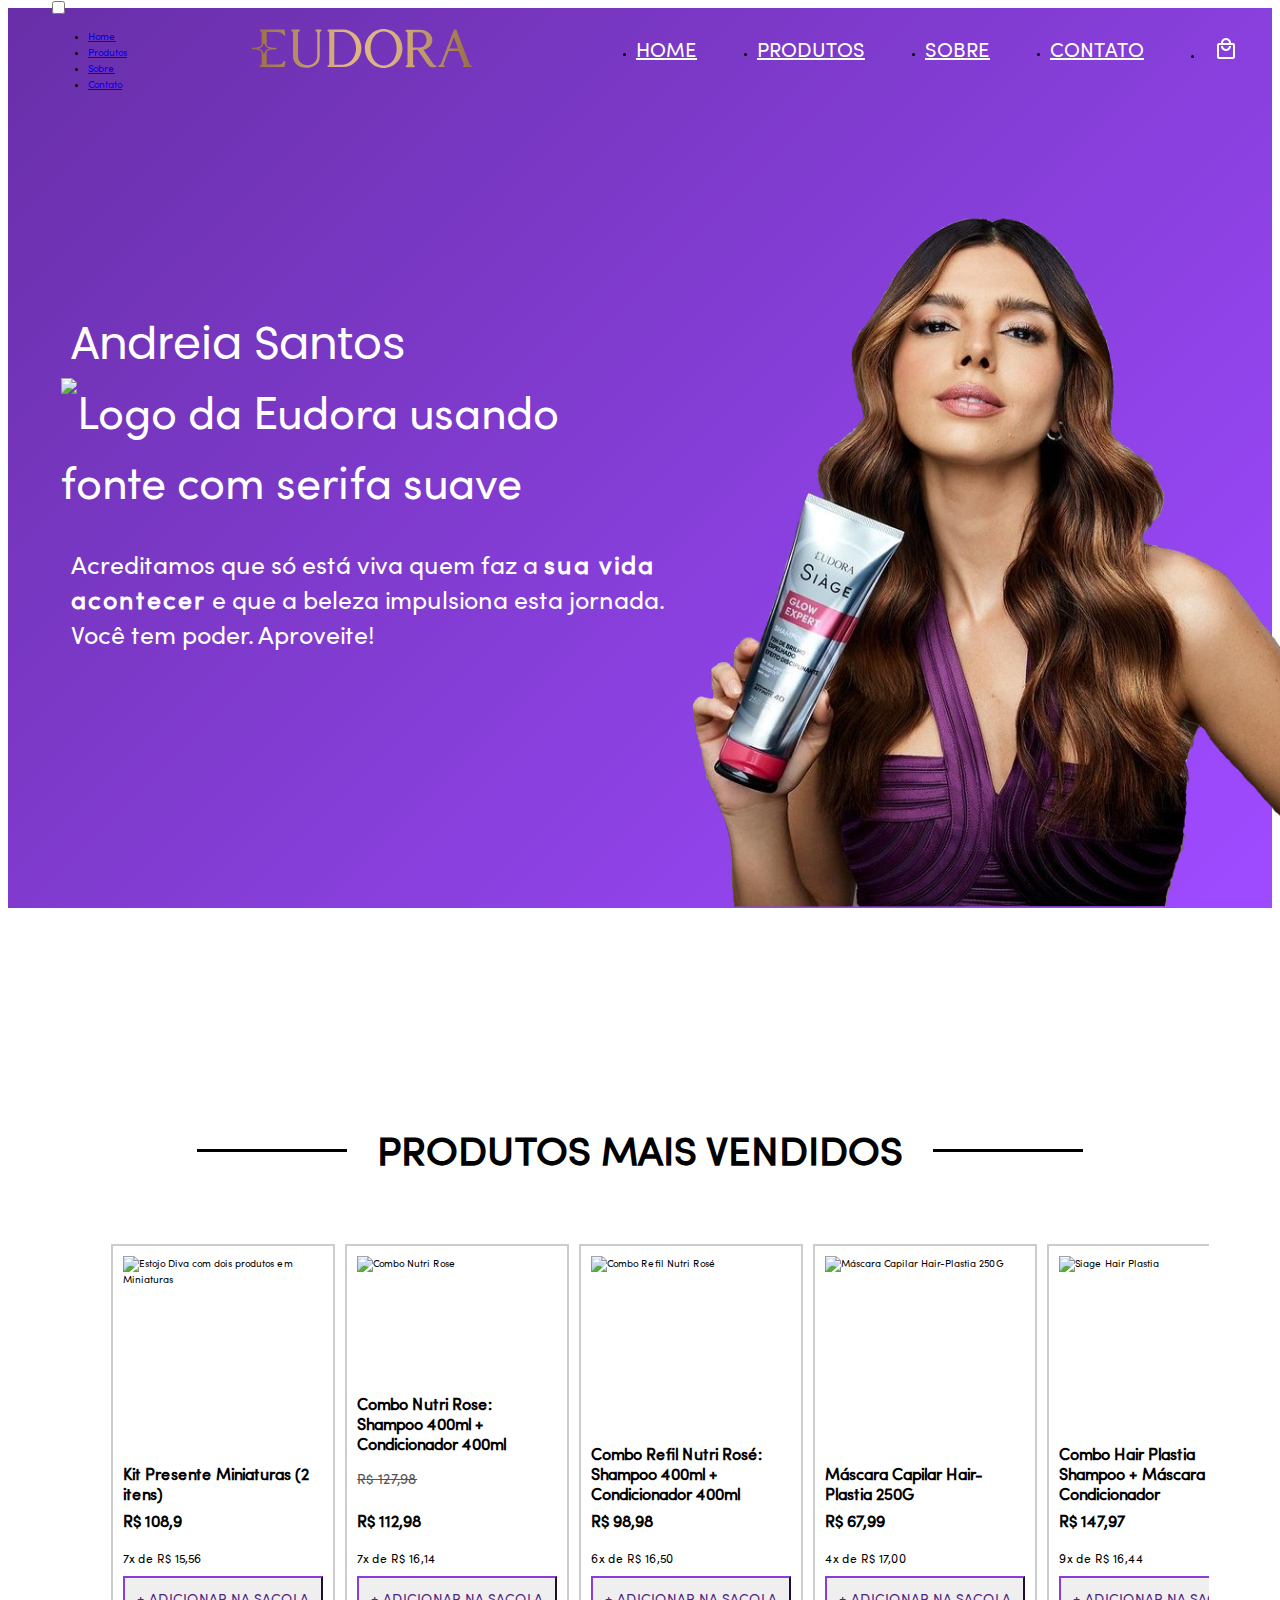
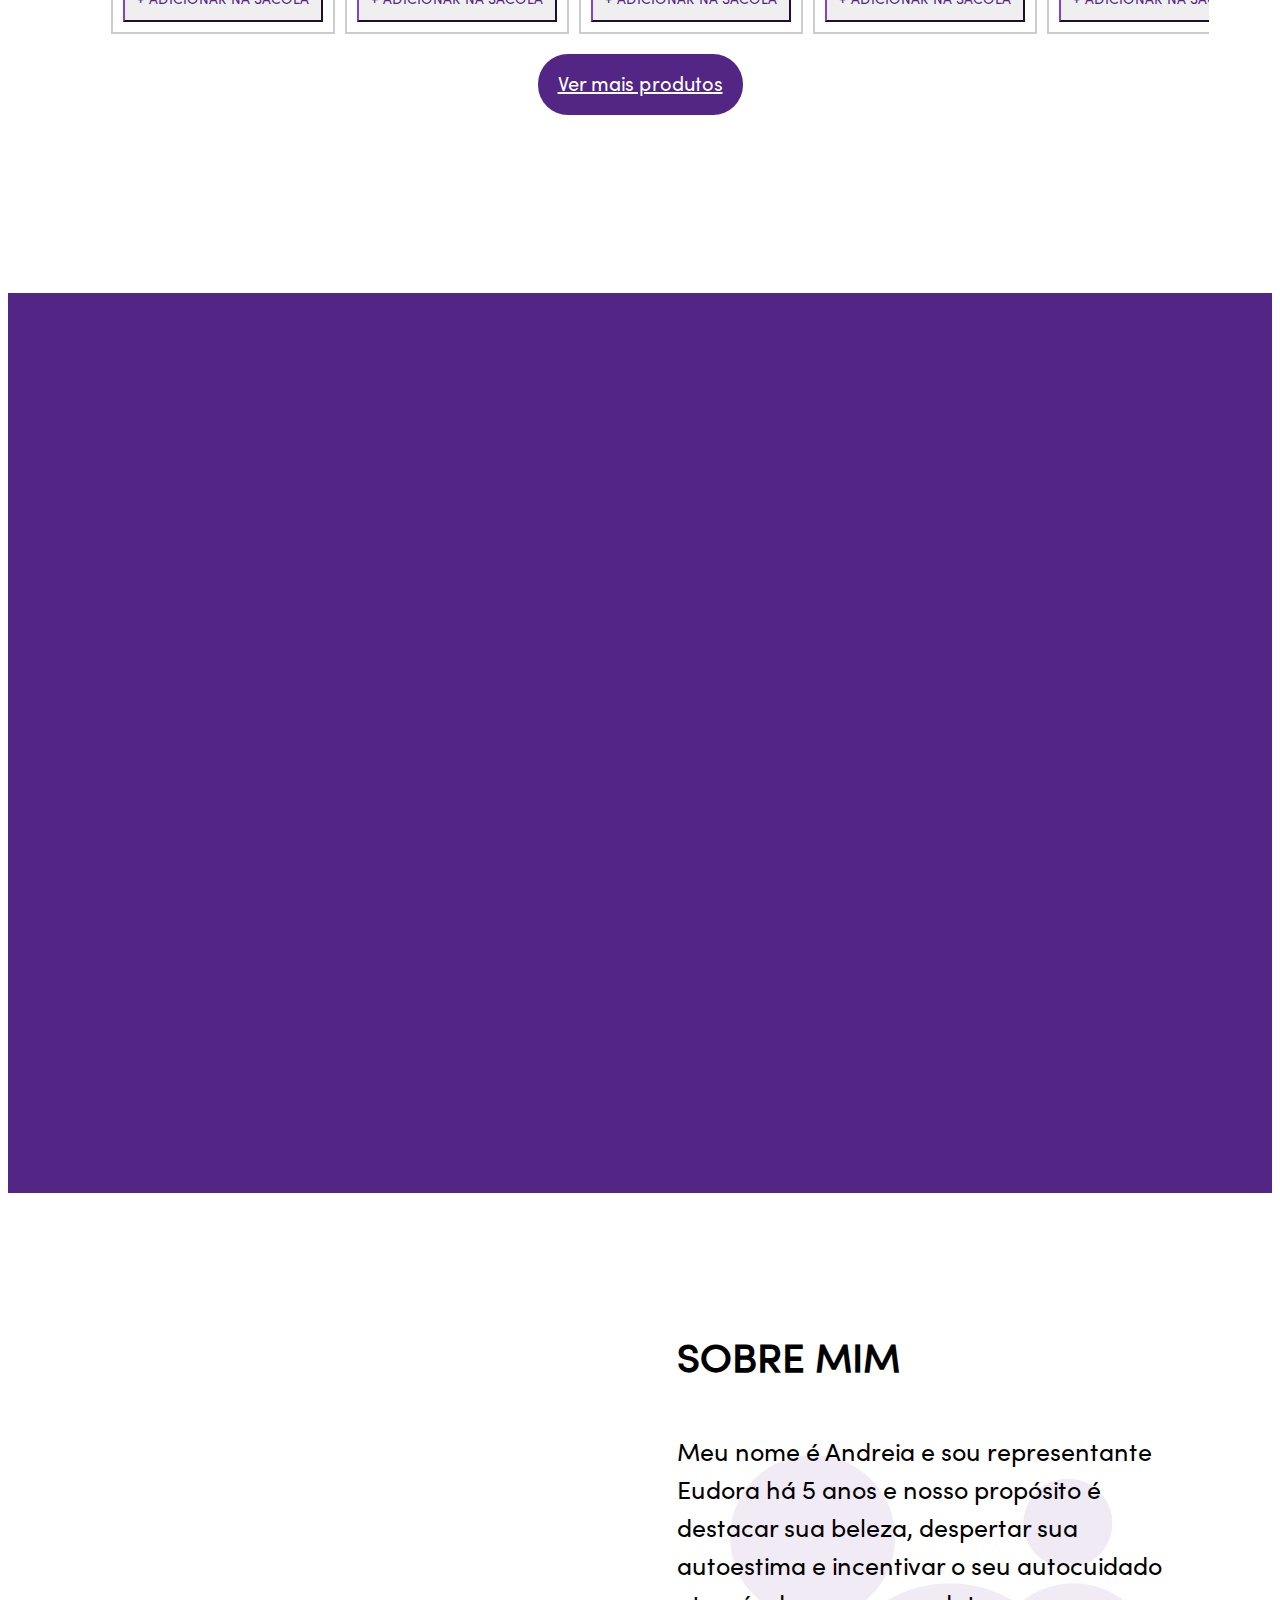
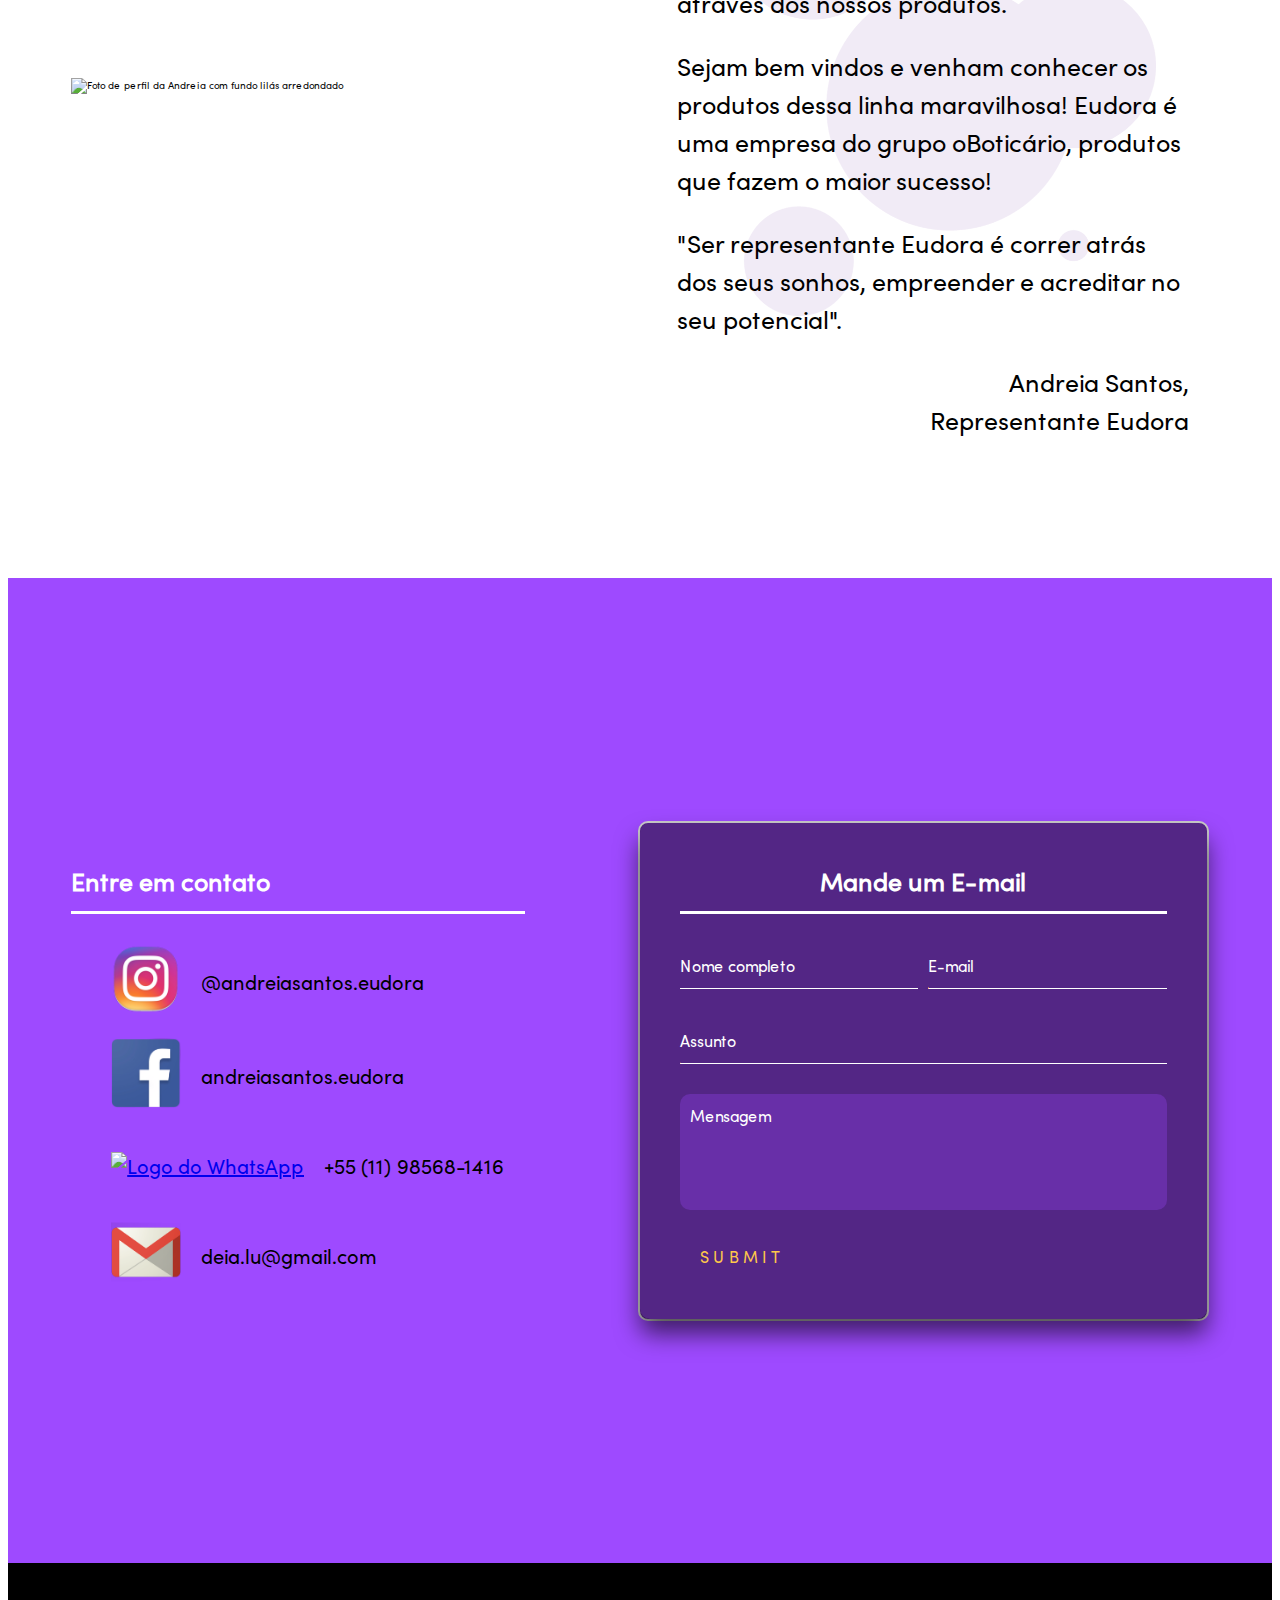
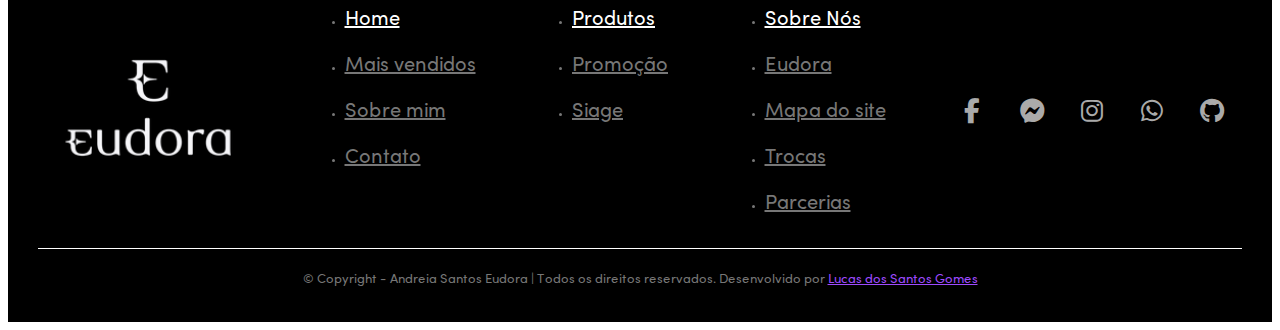
==== index.html @ 69cd7574 "Finalizando estrutura do menu hamburguer" ====
<!DOCTYPE html>
<html lang="pt-BR">
<head>
  <meta charset="UTF-8">
  <meta http-equiv="X-UA-Compatible" content="IE=edge">
  <meta name="viewport" content="width=device-width, initial-scale=1.0">
  <meta name="description" content="Site de venda de produtos da Eudora de uma revendedora afiliada">
  <meta name="keywords" content="cosmeticos, eudora, beleza, promocao">
  <meta name="author" content="Lucas dos Santos Gomes">
  <link rel="shortcut icon" href="./src/img/logo/icon-eudora.png" type="image/x-icon">
  <link rel="stylesheet" href="./src/css/reset.css" media="all">
  <link rel="stylesheet" href="./src/css/style.css" media="all">
  <link rel="stylesheet" href="./src/css/forms.css" media="all">
  <link rel="stylesheet" href="./src/css/footer-icons.css" media="all">
  <link rel="stylesheet" href="https://cdnjs.cloudflare.com/ajax/libs/font-awesome/6.2.0/css/all.min.css" media="all">
  <title>Andreia Santos Eudora</title>
</head>
<body>
  <header class="header">
    <div class="hamburguer-menu">
      <input type="checkbox" id="menu-check" />
      <label for="menu-check">
        <span class="menu-streak"></span>
        <span class="menu-streak"></span>
        <span class="menu-streak"></span>
      </label>
      <nav class="header_hbg-nav">
        <ul class="header_hbg-nav_list">
          <li class="header_hbg-nav_list_item">
            <a href="#top-of-page" class="focused">Home</a>
          </li>
          <li class="header_hbg-nav_list_item">
            <a href="#link-products">Produtos</a>
          </li>
          <li class="header_hbg-nav_list_item">
            <a href="#about-me">Sobre</a>
          </li>
          <li class="header_hbg-nav_list_item">
            <a href="#contact">Contato</a>
          </li>
        </ul>
      </nav>
    </div>
    <picture class="header_img-logo">
      <a href="./index.html">
        <img src="./src/img/logo/logo-eudora1.svg" alt="Título do logo da marca Eudora usando fonte com serifa bruta" />
      </a>
    </picture>
    <nav class="header_nav">
      <ul class="header_nav_list">
        <li class="header_nav_list_item">
          <a href="#top-of-page" class="focused">Home</a>
        </li>
        <li class="header_nav_list_item">
          <a href="#link-products">Produtos</a>
        </li>
        <li class="header_nav_list_item">
          <a href="#about-me">Sobre</a>
        </li>
        <li class="header_nav_list_item">
          <a href="#contact">Contato</a>
        </li>
        <li class="header_nav_list_item" id="img-bag">
          <img id="bag" src="./src/img/bag.webp" alt="Ícone preto de sacola de compras" />
          <div class="bag-modal">
            <div class="bag-modal_container">
              <ul class="bag-modal_list"></ul>
              <a class="bag-modal_submit-button" target="_blank" href="https://api.whatsapp.com/send?phone=5511985681416&text=Quero comprar isso logo!">Finalizar compra (R$ --)</a>
              <p class="bag-modal_no-products display none">Não tem nenhum produto na sacola</p>
            </div>
          </div>
          <div class="bag-modal_number-items">0</div>
        </li>
      </ul>
    </nav>
  </header>
  <main class="main">
    <a name="top-of-page"></a>
    <section class="main_top">
      <div class="first-container">
        <article class="main_top_article">
          <div class="main_top_article_text">
            <h1 class="main-title">
              <span class="letter-logo">A</span>ndreia <span class="letter-logo">S</span>antos <br />
              <img src="./src/img/logo/logo-eudora2.png" alt="Logo da Eudora usando fonte com serifa suave" />
            </h1>
            <p class="initial-text">Acreditamos que só está viva quem faz a <strong>sua vida acontecer</strong> e que a beleza impulsiona esta jornada. Você tem poder. Aproveite!</p>
          </div>
          <div class="main_top_article_img">
            <img src="./src/img/eudora-model.png" alt="Foto de revista da Giovanna Lancellotti, que é modelo da Eudora" />
          </div>
        </article>
      </div>
    </section>
    <section class="products">
      <a name="link-products"></a>
      <div class="container">
        <section class="products-container sections-container">
          <div class="products_title-content">
            <div class="title-contents"></div>
            <h2 class="products_title">Produtos mais vendidos</h2>
            <div class="title-contents"></div>
          </div>
          <div class="products-content products-wrapper">
            <i class="fa-solid fa-angle-left" id="arrow-left"></i>
            <ul class="products-list products-carousel"></ul>
            <i class="fa-solid fa-angle-right" id="arrow-right"></i>
          </div>
          <div class="products_submit-content">
            <a class="submit-products-page" href="./products.html">Ver mais produtos</a>
          </div>
        </section>
      </div>
    </section>
    <section class="bg-eudora-fixed"></section>
    <section class="about-me">
      <a name="about-me"></a>
      <div class="container">
        <section class="about-me_container sections-container">
          <div class="about-me_image-container">
            <img class="about-me_image" src="./src/img/perfil-andreia.png" alt="Foto de perfil da Andreia com fundo lilás arredondado">
          </div>
          <div class="about-me_text-container">
            <h3 class="about-me_title">Sobre mim</h3>
            <div class="about-me_text-box">
              <p class="about-me_text">Meu nome é Andreia e sou representante Eudora há 5 anos e nosso propósito é destacar sua beleza, despertar sua autoestima e incentivar o seu autocuidado através dos nossos produtos.</p>
              <p class="about-me_text">Sejam bem vindos e venham conhecer os produtos dessa linha maravilhosa! Eudora é uma empresa do grupo oBoticário, produtos que fazem o maior sucesso!</p>
              <p class="about-me_text">"Ser representante Eudora é correr atrás dos seus sonhos, empreender e acreditar no seu potencial".</p>
              <p class="about-me_signature">Andreia Santos, <br> Representante Eudora</p>
            </div>
          </div>
        </section>
      </div>
    </section>
    <section class="contact">
      <a name="contact"></a>
      <div class="container">
        <section class="contact_container sections-container">
          <div class="baseline-div">
            <div class="contact-info">
              <h2>Entre em contato</h2>
              <ul class="contact-info_list">
                <li class="contact-info_list-items">
                  <a href="https://www.instagram.com/andreiasantos.eudora/">
                    <img src="./src/img/icons/icon-instagram.png" alt="Logo do Instagram" />
                  </a>
                  <p>@andreiasantos.eudora</p>
                </li>
                <li class="contact-info_list-items">
                  <a href="https://www.facebook.com/andreiasantos.eudora">
                    <img src="./src/img/icons/icon-facebook.png" alt="Logo do Facebook">
                  </a>
                  <p>andreiasantos.eudora</p>
                </li>
                <li class="contact-info_list-items">
                  <a href="https://api.whatsapp.com/send?phone=5511985681416&text=Olá, desejo fazer um pedido de produtos!">
                    <img src="./src/img/icons/icon-whatsapp.png" alt="Logo do WhatsApp">
                  </a>
                  <p>+55 (11) 98568-1416</p>
                </li>
                <li class="contact-info_list-items">
                  <a href="mailto:deia.lu@gmail.com">
                    <img src="./src/img/icons/icon-gmail.png" alt="Logo do Gmail">
                  </a>
                  <p>deia.lu@gmail.com</p>
                </li>
              </ul>
            </div>
            <div class="contact-form">
              <div class="login-box">
                <h2>Mande um E-mail</h2>
                <form class="form_contact">
                  <div class="flex-form">
                    <div class="user-box">
                      <input type="text" name="username" id="username" class="name-regex" placeholder="Nome Sobrenome" spellcheck="false" required />
                      <label for="username">Nome completo</label>
                      <span></span>
                    </div>
                    <div class="user-box">
                      <input type="email" name="email" id="email" placeholder="user@email.com" spellcheck="false" required />
                      <label for="email">E-mail</label>
                      <span></span>
                    </div>
                  </div>
                  <div class="user-box">
                    <input type="text" name="subject" id="subject" placeholder="--- Escolha uma opção ---" list="subject" required />
                    <label for="subject">Assunto</label>
                    <datalist id="topic">
                      <option>Dúvida</option>
                      <option>Feedback</option>
                      <option>Problema</option>
                      <option>Pedido de compra</option>
                      <option>Parceria</option>
                    </datalist>
                    <span></span>
                  </div>

                  <div class="user-box">
                    <textarea name="text-area" id="text-area" class="input-focus" rows="4" placeholder="Escreva a mensagem aqui" required></textarea>
                    <label for="text-area">Mensagem</label>
                  </div>

                  <a href="#" class="contact-form_button">
                    <span></span>
                    <span></span>
                    <span></span>
                    <span></span>
                    Submit
                  </a>
                </form>
              </div>
            </div>
          </div>
        </section>
      </div>
    </section>
  </main>
  <footer class="footer">
    <div class="footer-content">
      <picture class="footer_image footer-content-itens">
        <a href="https://www.eudora.com.br/" target="blank">
          <img src="./src/img/logo/logomarca-eudora-fff.png" alt="Logomarca da Eudora" />
        </a>
      </picture>
      <nav class="footer_home-links footer-content-itens">
        <ul>
          <li class="footer_first-link">
            <a href="./index.html">Home</a>
          </li>
          <li>
            <a href="./index.html#link-products">Mais vendidos</a>
          </li>
          <li>
            <a href="./index.html#about-me">Sobre mim</a>
          </li>
          <li>
            <a href="./index.html#contact">Contato</a>
          </li>
        </ul>
      </nav>
      <nav class="footer_products-links footer-content-itens">
        <ul>
          <li class="footer_first-link">
            <a href="./products.html">Produtos</a>
          </li>
          <li>
            <a href="./products.html">Promoção</a>
          </li>
          <li>
            <a href="./products.html">Siage</a>
          </li>
        </ul>
      </nav>
      <nav class="footer_about-links footer-content-itens">
        <ul>
          <li class="footer_first-link">
            <a href="./about-me.html">Sobre Nós</a>
          </li>
          <li>
            <a href="./about-me.html">Eudora</a>
          </li>
          <li>
            <a href="./about-me.html">Mapa do site</a>
          </li>
          <li>
            <a href="./about-me.html">Trocas</a>
          </li>
          <li>
            <a href="./about-me.html">Parcerias</a>
          </li>
        </ul>
      </nav>
      <div class="wrapper footer-content-itens">
        <div class="icon facebook">
           <div class="tooltip">
              Facebook
           </div>
           <span><i class="fab fa-facebook-f"></i></span>
        </div>
        <div class="icon messenger">
           <div class="tooltip">
              Messenger
           </div>
           <span><i class="fab fa-facebook-messenger"></i></span>
        </div>
        <div class="icon instagram">
           <div class="tooltip">
              Instagram
           </div>
           <span><i class="fab fa-instagram"></i></span>
        </div>
        <div class="icon whatsapp">
           <div class="tooltip">
              WhatsApp
           </div>
           <span><i class="fab fa-whatsapp"></i></span>
        </div>
        <div class="icon github">
           <div class="tooltip">
              Github
           </div>
           <span><i class="fab fa-github"></i></span>
        </div>
     </div>
    </div>
    <p class="copyright">© Copyright <span id="copy-year"></span> - Andreia Santos Eudora | Todos os direitos reservados. Desenvolvido por <a href="https://www.linkedin.com/in/lucas-santos-gomes/">Lucas dos Santos Gomes</a></p>
  </footer>
  
  <div id="scripts">
    <script src="./src/js/products-carousel.js" type="module"></script>
    <script src="./src/js/index.js" type="module"></script>
    <script src="./src/js/header-scroll.js" type="module"></script>
    <script src="./src/js/valid-input.js"></script>
  </div>
</body>
</html>
---- src/css/style.css ----
@import url('https://fonts.googleapis.com/css2?family=Poppins:ital,wght@0,300;0,400;0,500;0,600;1,300;1,400;1,500;1,600&display=swap');

@font-face {
  font-family: SofiaProLighter;
  src: url(../fonts/sofiapro/Fonts/sofiapro-light.otf);
  font-display: swap;
}

@font-face {
  font-family: SofiaProRegular;
  src: url(../fonts/sofiapro/Fonts/SofiaPro-Regular.woff2);
  font-display: swap;
}

:root {
  --dark-purple: #532685;
  --light-purple: #9E4AFF;
}

*, p, a, li, h2, h3, h4, h5, h6, button, label {
  font-family: SofiaProRegular;
}

html {
  font-size: 10px;
  scroll-behavior: smooth;
}

::-webkit-scrollbar{
  width: 10px;
}

::-webkit-scrollbar-track{
  background: #070d12;
}

::-webkit-scrollbar-thumb{
  background-color: var(--dark-purple);
  border-radius: 20px;
  border: 3px solid #070d12;
}

.display.none {
  display: none;
}

.container {
  width: 90%;
  padding: 0 0 85px;
  margin: auto;
}

/* HEADER */
.header {
  position: absolute;
  display: flex;
  align-items: center;
  justify-content: space-between;
  width: 100%;
  height: 85px;
  padding: 20px 40px;
  box-sizing: border-box;
  z-index: 10;
  transition: .7s;
}

.header.active {
  background-color: var(--dark-purple);
  position: fixed;
}

.header_img-logo {
  cursor: pointer;
}

.header_nav_list {
  display: flex;
  align-items: center;
  gap: 60px;
}

.header_nav_list_item > a {
  position: relative;
  font-size: 2rem;
  text-transform: uppercase;
  color: #FFF;
}

.header_nav_list_item > a::after {
  position: absolute;
  bottom: 0;
  left: 1px;
  content: " ";
  width: 0;
  height: 2px;
  background-color: #FFF;
  transition: 0.4s;
}

.header_nav_list_item > a:hover::after {
  width: 99%;
}

#focused {
  color: #C3A051;
  transition: .3s;
}

#focused:hover {
  color: #FFC84A;
}

#focused.active {
  color: #FFC84A;
}

#focused::after {
  position: absolute;
  bottom: 0;
  left: 1px;
  content: " ";
  width: 0;
  height: 2px;
  background-color: #FFC84A;
  transition: 0.4s;
}

#focused:hover::after {
  width: 99%;
}

#img-bag {
  position: relative;
  padding: 10px 13px;
  border-radius: 50%;
  cursor: pointer;
  transition: 400ms background-color;
}

#img-bag:hover {
  background-color: #FFF;
}

#img-bag:hover #bag {
  display: inline-block;
  filter: brightness(0);
  transition: .2s;
}

#bag {
  filter: brightness(10);
  transition: .4s;
}

#img-bag:hover > .bag-modal, .bag-modal:hover {
  display: block;
}

.bag-modal {
  display: none;
  position: absolute;
  width: 280px;
  top: 35px;
  left: -237px;
  padding-top: 20px;
  cursor: auto;
}

.bag-modal_container {
  background-color: #FFF;
  padding: 10px;
  border-radius: 5px;
  border: 1px solid #000;
}

.bag-modal_container > a {
  display: block;
  background-color: var(--dark-purple);
  color: #FFF;
  padding-block: 10px;
  text-align: center;
  font-size: 14px;
}

.bag-modal_container::before {
  border: 10px solid transparent;
  border-bottom-color: #FFF;
  content: "";
  top: 1px;
  right: 10px;
  position: absolute;
  z-index: 12;
}

.bag-modal_list {
  max-height: 300px;
  overflow-y: auto;
  margin-bottom: 10px;
}

.bag-modal_items {
  display: flex;
  gap: 5px;
  padding-block: 10px;
}

.bag-modal_items:not(.bag-modal_items:last-child) {
  border-bottom: 1px solid #888;
}

.bag-modal_items > img {
  height: 70px;
}

.bag-modal_items-info {
  display: flex;
  flex-direction: column;
  justify-content: space-between;
}

.bag-modal_items-info > .bag-modal_title-product {
  font-size: 14px;
  font-weight: bold;
  letter-spacing: 1px;
}

.bag-modal_items-info > .bag-modal_price-and-trash {
  display: flex;
  justify-content: space-between;
  align-items: center;
}

.bag-modal_items-info > .bag-modal_price-and-trash > .bag-modal_price {
  font-size: 15px;
  font-weight: bold;
  padding-top: 10px;
  color: var(--light-purple);
}

.bag-modal_items-info > .bag-modal_price-and-trash > i {
  font-size: 18px;
  cursor: pointer;
  padding: 15px 10px;
  margin: 0 2px -10px 0;
  transition: .2s;
}

.bag-modal_items-info > .bag-modal_price-and-trash > i:hover {
  color: #F00;
}

.bag-modal_no-products {
  font-size: 16px;
  text-align: center;
}

.bag-modal_number-items {
  position: absolute;
  top: -6px;
  right: -6px;
  display: none;
  justify-content: center;
  box-sizing: border-box;
  font-size: 15px;
  font-weight: bold;
  color: #000;
  background-color: #FFF;
  border-radius: 50px;
  padding-top: 1.5px;
  width: 20px;
  height: 20px;
  transition: .2s;
}

#img-bag:hover > .bag-modal_number-items {
  color: #FFF;
  background-color: #000;
}

/* MAIN */
.main {
  transition: filter .2s;
}

.main_top {
  background: linear-gradient(135deg, #682FA8, var(--light-purple) 97%);
  height: 100vh;
}

.main_top .first-container {
  width: 100%;
  height: 100%;
  padding-left: 5%;
  box-sizing: border-box;
  margin: auto;
}

.main_top_article {
  display: flex;
  height: 100%;
}

.main_top_article_text {
  padding-top: 30vh;
  width: 50%;
}

.main_top_article_text .main-title {
  font-family: 'Poppins', sans-serif;
  font-size: 4.5rem;
  font-weight: 400;
  color: #FFF;
  margin-bottom: 30px;
}

.main_top_article_text .main-title img {
  width: 40rem;
  margin-left: -10px;
}

.main_top_article_text .initial-text {
  line-height: 3.5rem;
  font-size: 2.5rem;
  color: #FFF;
}

.main_top_article_img {
  display: grid;
  place-items: end;
  width: 50%;
}

.main_top_article_img img {
  height: 80vh;
}

.sections-container {
  height: 100vh;
  padding: 105px 0 20px;
  box-sizing: border-box;
}

strong {
  letter-spacing: 2px;
}

/* PRODUCTS */
.products {
  background-color: #FFF;
}

.products-container {
  display: flex;
  flex-direction: column;
  justify-content: center;
}

.products_title-content {
  display: flex;
  align-items: center;
  justify-content: center;
}

.title-contents {
  width: 150px;
  height: 3px;
  margin: 0 30px;
  background-color: #000;
}

.products_title {
  font-size: 4rem;
  font-weight: bold;
  text-align: center;
  text-transform: uppercase;
}

.products-content {
  position: relative;
  padding-top: 20px;
}

.products-wrapper i {
  position: absolute;
  top: 50%;
  transform: translateY(-50%);
  width: 46px;
  height: 46px;
  border-radius: 50%;
  font-size: 20px;
  text-align: center;
  line-height: 46px;
  background-color: #CCCCCC99;
  cursor: pointer;
  opacity: 0;
  transition: .3s opacity;
}

.products-wrapper:hover > i {
  display: inline-block;
  opacity: 1;
}

.products-wrapper i:first-child {
  left: -23px;
  display: none;
}

.products-wrapper i:last-child {
  right: -23px;
}

.products-list {
  display: flex;
  gap: 10px;
  overflow-x: hidden;
  scroll-behavior: smooth;
  cursor: grab;
  margin-bottom: 20px;
}

.products-list.dragging {
  cursor: grabbing;
  scroll-behavior: auto;
}

.products-list.dragging .products-list_items {
  pointer-events: none;
}

.products-list_items {
  display: flex;
  flex-direction: column;
  width: 280px;
  height: 390px;
  padding: 10px;
  border: 2px solid #CCC;
  box-sizing: border-box;
}

.products-list_items .product-image {
  width: 200px;
  height: 200px;
  align-self: center;
}

.products-list_items .product-title {
  line-height: 20px;
  font-size: 16px;
  font-weight: bold;
  margin-bottom: auto;
}

.products-list_items .product-value-discount {
  font-size: 14px;
  text-decoration: line-through;
  color: #555;
}

.products-list_items .product-value {
  font-size: 16px;
  font-weight: bold;
  margin: 5px 0;
}

.products-list_items .product-value-installment {
  font-size: 12px;
  margin-bottom: 8px;
}

.products-list_items .button-put-bag {
  align-self: center;
  margin-top: auto;
  width: 100%;
  padding: 10px 0;
  font-size: 14px;
  text-transform: uppercase;
  border-color: var(--dark-purple);
  color: var(--dark-purple);
  cursor: pointer;
  transition: .4s;
}

.button-put-bag:hover {
  transform: scale(1.05);
  background-color: var(--dark-purple);
  color: #FFF;
}

.button-put-bag:active {
  transform: scale(0.95);
}

.products_submit-content {
  display: flex;
}

.submit-products-page {
  font-size: 20px;
  padding: 15px 20px;
  margin: auto;
  border-radius: 30px;
  background-color: var(--dark-purple);
  color: #FFF;
  transition: .3s;
}

.submit-products-page:hover {
  transform: scale(1.05);
}

.submit-products-page:active {
  transform: scale(0.98);
}

/* BACKGROUND EUDORA FIXED */
.bg-eudora-fixed {
  background-image: url(../img/logo/logomarca-eudora.png);
  background-repeat: no-repeat;
  background-position: center;
  background-attachment: fixed;
  background-size: 60%;
  width: 100%;
  background-color: var(--dark-purple);
  height: 100vh;
  padding: 85px 0;
  box-sizing: border-box;
}

/* ABOUT ME */
.about-me {
  background-color: #FFF;
}

.about-me_container {
  display: flex;
  justify-content: space-between;
}

.about-me_container > div {
  width: 45%;
  height: 100%;
}

.about-me_image-container {
  display: grid;
  place-items: center start;
}

.about-me_image {
  width: 80%;
}

.about-me_text-container {
  background-image: url(../img/bg-about-me-text.png);
  background-size: 80%;
  background-repeat: no-repeat;
  background-position: center;
  display: flex;
  flex-direction: column;
  justify-content: center;
  padding-right: 20px;
}

.about-me_title {
  margin: 20px 0;
  font-size: 4rem;
  font-weight: bold;
  text-transform: uppercase;
}

.about-me_text-box {
  font-size: 2.5rem;
}

.about-me_text {
  margin-bottom: 20px;
}

.about-me_signature {
  text-align: end;
}

/* CONTACT */
.contact {
  background-color: var(--light-purple);
}

.contact_container {
  display: flex;
  align-items: center;
  padding: 85px 0 0;
}

.baseline-div {
  width: 100%;
  display: flex;
  align-items: baseline;
}

.contact-info {
  width: 50%;
}

.contact-info h2 {
  width: 80%;
  font-size: 2.5rem;
  border-bottom: 3px solid;
  padding: 0 0 10px;
  margin: 0 0 30px;
  color: #FFF;
}

.contact-info_list {
  display: flex;
  flex-direction: column;
  gap: 15px;
}

.contact-info_list-items {
  display: flex;
  align-items: center;
  gap: 20px;
  font-size: 20px;
}

.contact-info_list-items img {
  width: 70px;
  transition: .2s;
}

.contact-info_list-items img:hover {
  transform: scale(1.15);
}

.contact-form {
  width: 50%;
  border: 2px solid #CCC;
  border-radius: 10px;
}

.form_contact {
  display: flex;
  flex-direction: column;
}

.flex-form {
  display: flex;
  flex-wrap: wrap;
  column-gap: 10px;
}

.flex-form > div {
  flex: 1 1 200px;
}

.user-box textarea {
  border-radius: 10px;
  background-color: #682FA8;
  resize: none;
  border: none;
}

.contact-form_button {
  align-self: start;
}

/* FOOTER */

.footer {
  background-color: #000;
  padding: 30px 30px 20px;
  color: #777;
  transition: filter .2s;
}

.footer-content {
  display: flex;
  justify-content: space-between;
  padding-bottom: 20px;
  border-bottom: 1px solid #FFF;
  margin-bottom: 20px;
}

.footer_image {
  display: flex;
  align-items: center;
  padding-left: 10px;
}

.footer_image img {
  width: 200px;
}

.footer-content-itens > ul {
  display: grid;
  gap: 15px;
}

.footer-content-itens > ul > li.footer_first-link > a {
  color: #FFF;
}

.footer-content-itens > ul > li > a {
  position: relative;
  font-size: 20px;
  color: #777;
  transition: .4s;
}

.footer-content-itens > ul > li > a:hover {
  color: #FFF;
}

.footer-content-itens > ul > li > a::after {
  position: absolute;
  bottom: 0;
  left: 1px;
  content: " ";
  width: 0;
  height: 2px;
  background-color: #FFF;
  transition: 0.4s;
}

.footer-content-itens > ul > li > a:hover::after {
  width: 99%;
}

.footer .copyright {
  font-size: 13px;
  text-align: center;
}

.footer .copyright a {
  color: var(--light-purple);
  transition: .2s;
}

.footer .copyright a:hover {
  color: #6d13d4;
}
---- src/css/forms.css ----
.contact-form {
  background: #532685;
}

.login-box {
  width: 100%;
  height: 100%;
  padding: 40px;
  box-sizing: border-box;
  box-shadow: 0 15px 25px rgba(0,0,0,.6);
  border-radius: 10px;
}

.login-box h2 {
  font-size: 2.5rem;
  border-bottom: 3px solid;
  padding: 0 0 10px;
  margin: 0 0 30px;
  color: #FFF;
  text-align: center;
}

.login-box .user-box {
  position: relative;
}

.login-box .user-box input {
  width: 100%;
  padding: 10px 0;
  font-size: 16px;
  color: #fff;
  margin-bottom: 30px;
  border: none;
  border-bottom: 1px solid #fff;
  outline: none;
  background: transparent;
}

.login-box .user-box input::placeholder {
  opacity: 0;
  transition: .3s;
}

.login-box .user-box label {
  position: absolute;
  top:0;
  left: 0;
  padding: 10px 0;
  font-size: 16px;
  color: #FFF;
  pointer-events: none;
  transition: .3s;
}

.login-box .user-box input:focus ~ label,
.login-box .user-box input:valid ~ label {
  top: -20px;
  left: 0;
  color: #FFC84A;
  font-size: 12px;
}

.login-box .user-box input:focus::placeholder {
  opacity: 1;
}

.login-box .user-box span {
  position: absolute;
  height: 100%;
  width: 100%;
  bottom: 30px;
  background-color: inherit;
  left: 0;
  pointer-events: none;
  overflow: hidden;
}

.login-box .user-box span::after {
  content: "";
  position: absolute;
  height: 100%;
  width: 100%;
  border-bottom: 3px solid #FF9950;
  left: 0;
  bottom: -1px;
  transform: translateX(-100%);
  transition: transform .2s ease;
}

.login-box .user-box input:focus ~ span::after,
.login-box .user-box input:valid ~ span::after {
  transform: translateX(0%);
}

.login-box form a {
  position: relative;
  display: inline-block;
  padding: 10px 20px;
  color: #FFC84A;
  font-size: 16px;
  text-decoration: none;
  text-transform: uppercase;
  overflow: hidden;
  transition: .5s;
  margin-top: 20px;
  letter-spacing: 4px
}

.login-box a:hover {
  background: #FFC84A;
  color: #fff;
  border-radius: 5px;
  box-shadow: 0 0 5px #FFC84A,
              0 0 25px #FFC84A,
              0 0 50px #FFC84A,
              0 0 100px #FFC84A;
}

.login-box a span {
  position: absolute;
  display: block;
}

.login-box a span:nth-child(1) {
  top: 0;
  left: -100%;
  width: 100%;
  height: 2px;
  background: linear-gradient(90deg, transparent, #FFC84A);
  animation: btn-anim1 1s linear infinite;
}

@keyframes btn-anim1 {
  0% {
    left: -100%;
  }
  50%,100% {
    left: 100%;
  }
}

.login-box a span:nth-child(2) {
  top: -100%;
  right: 0;
  width: 2px;
  height: 100%;
  background: linear-gradient(180deg, transparent, #FFC84A);
  animation: btn-anim2 1s linear infinite;
  animation-delay: .25s
}

@keyframes btn-anim2 {
  0% {
    top: -100%;
  }
  50%,100% {
    top: 100%;
  }
}

.login-box a span:nth-child(3) {
  bottom: 0;
  right: -100%;
  width: 100%;
  height: 2px;
  background: linear-gradient(270deg, transparent, #FFC84A);
  animation: btn-anim3 1s linear infinite;
  animation-delay: .5s
}

@keyframes btn-anim3 {
  0% {
    right: -100%;
  }
  50%,100% {
    right: 100%;
  }
}

.login-box a span:nth-child(4) {
  bottom: -100%;
  left: 0;
  width: 2px;
  height: 100%;
  background: linear-gradient(360deg, transparent, #FFC84A);
  animation: btn-anim4 1s linear infinite;
  animation-delay: .75s
}

@keyframes btn-anim4 {
  0% {
    bottom: -100%;
  }
  50%,100% {
    bottom: 100%;
  }
}

.login-box .user-box textarea {
  width: 100%;
  padding: 10px;
  box-sizing: border-box;
  font-size: 16px;
  color: #FFF;
}

.login-box .user-box textarea ~ label {
  left: 10px;
}

.login-box .user-box textarea:not(textarea:focus)::placeholder {
  color: transparent;
}

.login-box .user-box textarea:focus ~ label,
.login-box .user-box textarea:valid ~ label {
  top: -25px;
  left: 0;
  color: #FFC84A;
  font-size: 12px;
}
---- src/css/footer-icons.css ----
.wrapper{
  display: flex;
  justify-content: center;
}
.wrapper .icon{
  text-align: center;
  cursor: pointer;
  display: flex;
  align-items: center;
  justify-content: center;
  flex-direction: column;
  position: relative;
  z-index: 2;
  transition: 0.4s cubic-bezier(0.68, -0.55, 0.265, 1.55);
}
.wrapper .icon span{
  display: block;
  height: 60px;
  width: 60px;
  color: #AAA;
  border-radius: 50%;
  position: relative;
  z-index: 2;
  transition: 0.4s cubic-bezier(0.68, -0.55, 0.265, 1.55);
}
.wrapper .icon span i{
  line-height: 60px;
  font-size: 25px;
}
.wrapper .icon .tooltip{
  font-family: 'Poppins', sans-serif;
  position: absolute;
  top: 0;
  z-index: 1;
  background: #fff;
  color: #fff;
  padding: 10px 18px;
  font-size: 20px;
  font-weight: 500;
  border-radius: 25px;
  opacity: 0;
  pointer-events: none;
  box-shadow: 0px 10px 10px rgba(0,0,0,0.1);
  transition: 0.4s cubic-bezier(0.68, -0.55, 0.265, 1.55);
}
.wrapper .icon:hover .tooltip{
  top: -55px;
  opacity: 1;
  pointer-events: auto;
}
.icon .tooltip:before{
  position: absolute;
  content: "";
  height: 15px;
  width: 15px;
  background: #fff;
  left: 50%;
  bottom: -6px;
  transform: translateX(-50%) rotate(45deg);
  transition: 0.4s cubic-bezier(0.68, -0.55, 0.265, 1.55);
}
.wrapper .icon:hover span{
  color: #FFF;
}
.wrapper .icon:hover span,
.wrapper .icon:hover .tooltip{
  text-shadow: 0px -1px 0px rgba(0,0,0,0.4);
}
.wrapper .icon:hover span,
.wrapper .icon:hover .tooltip,
.wrapper .icon:hover .tooltip:before{
  background: #532685;
}
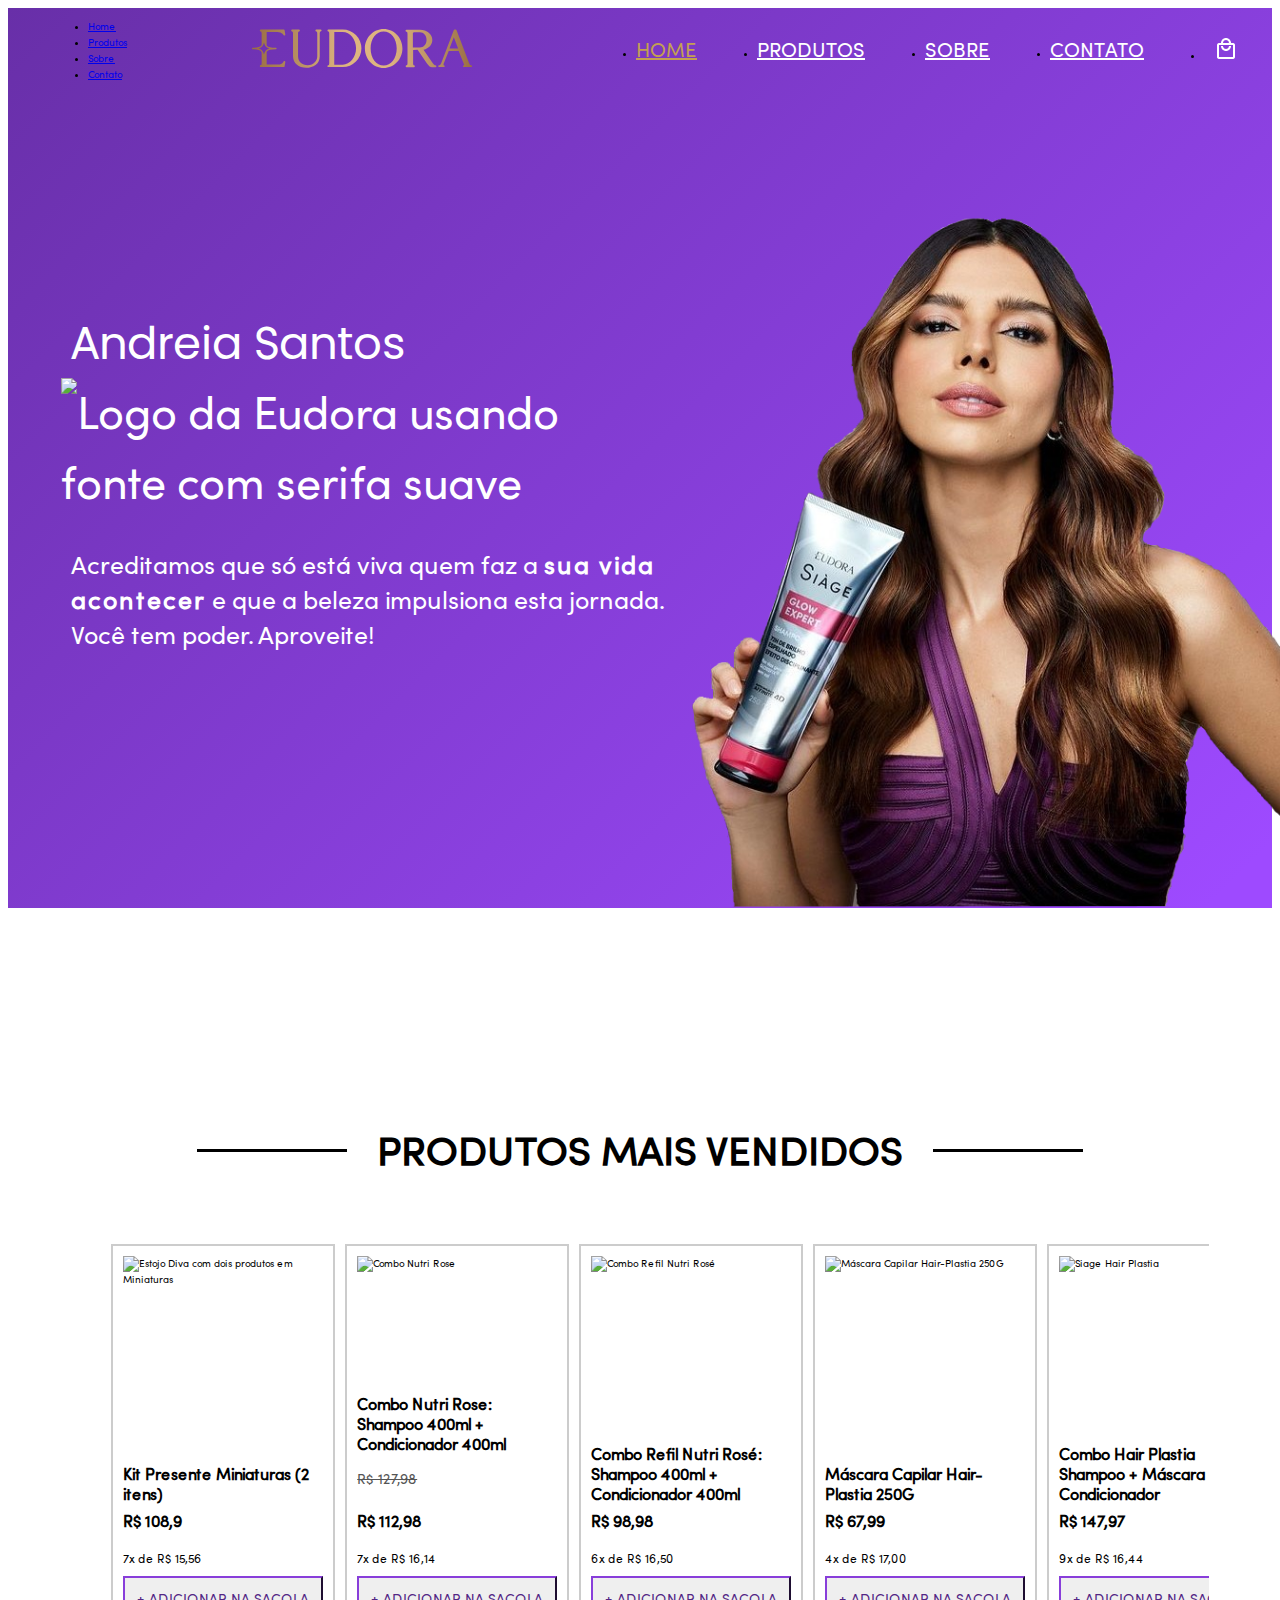
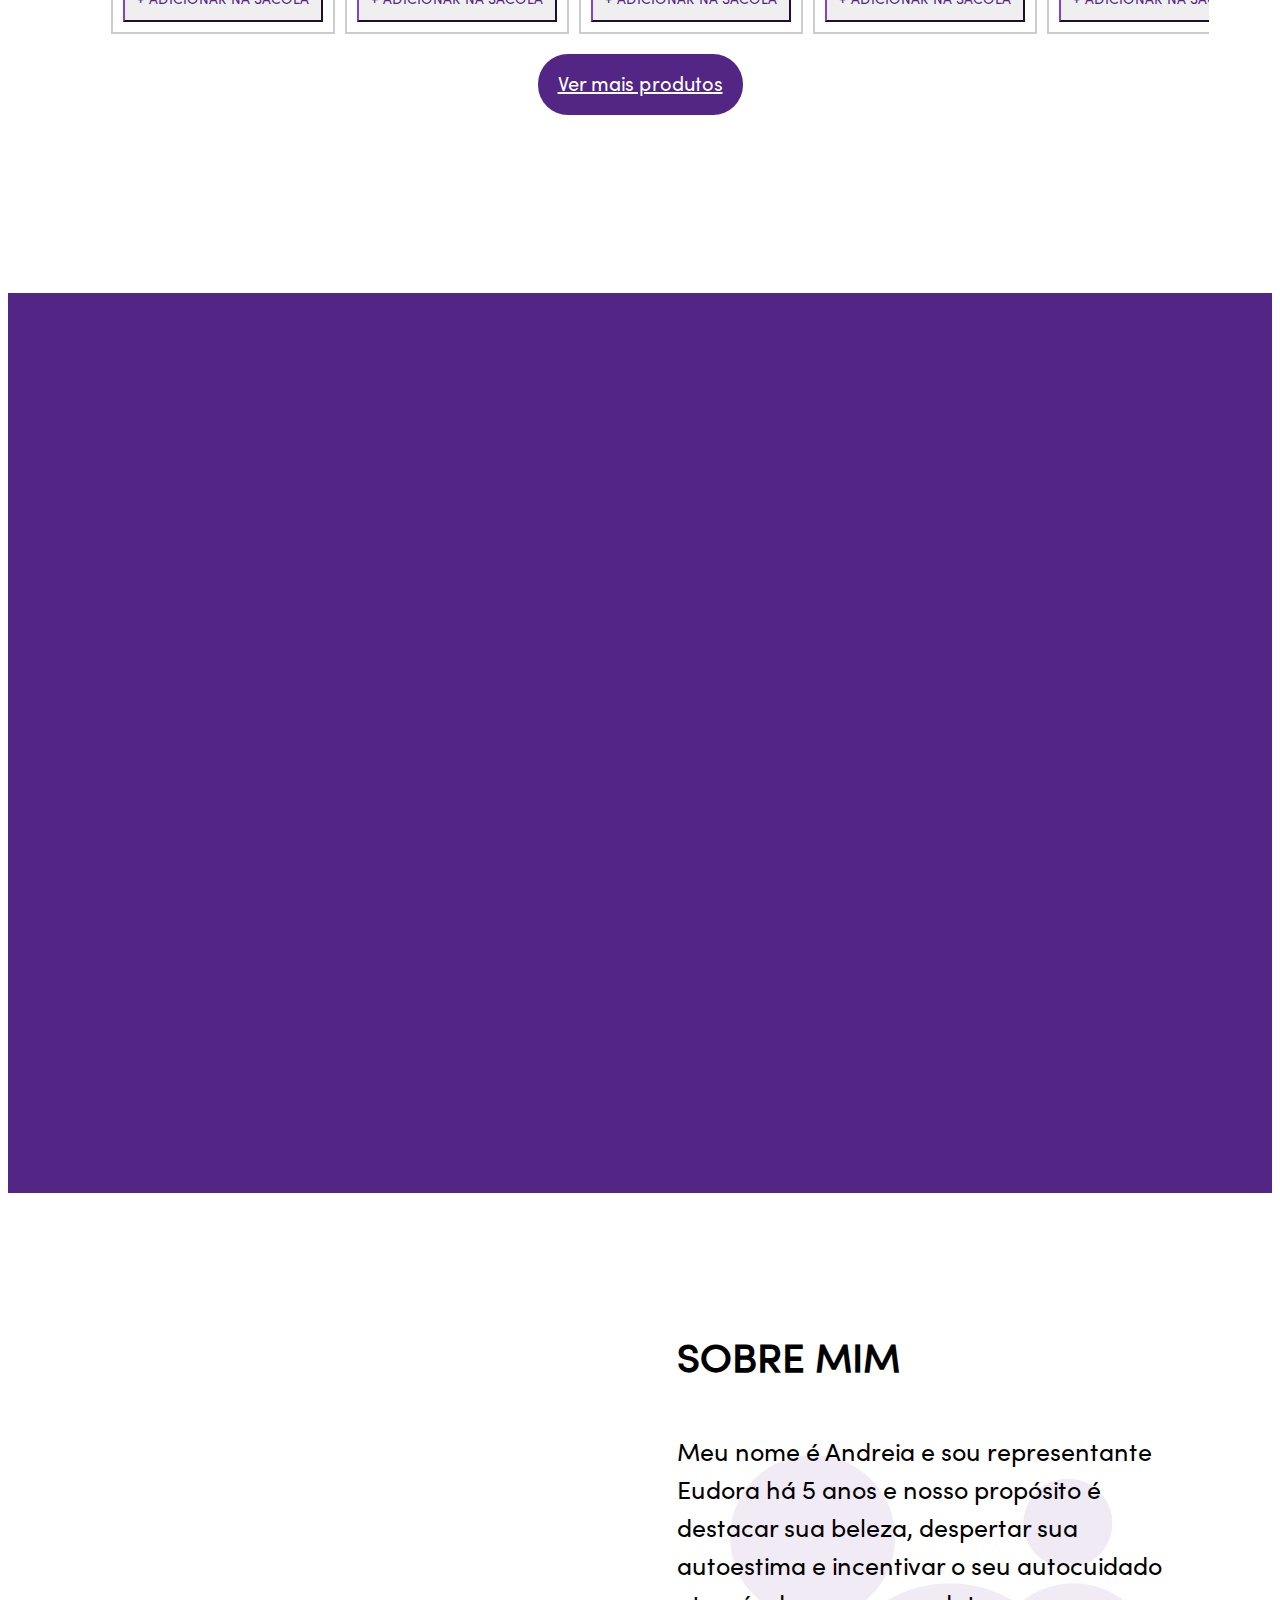
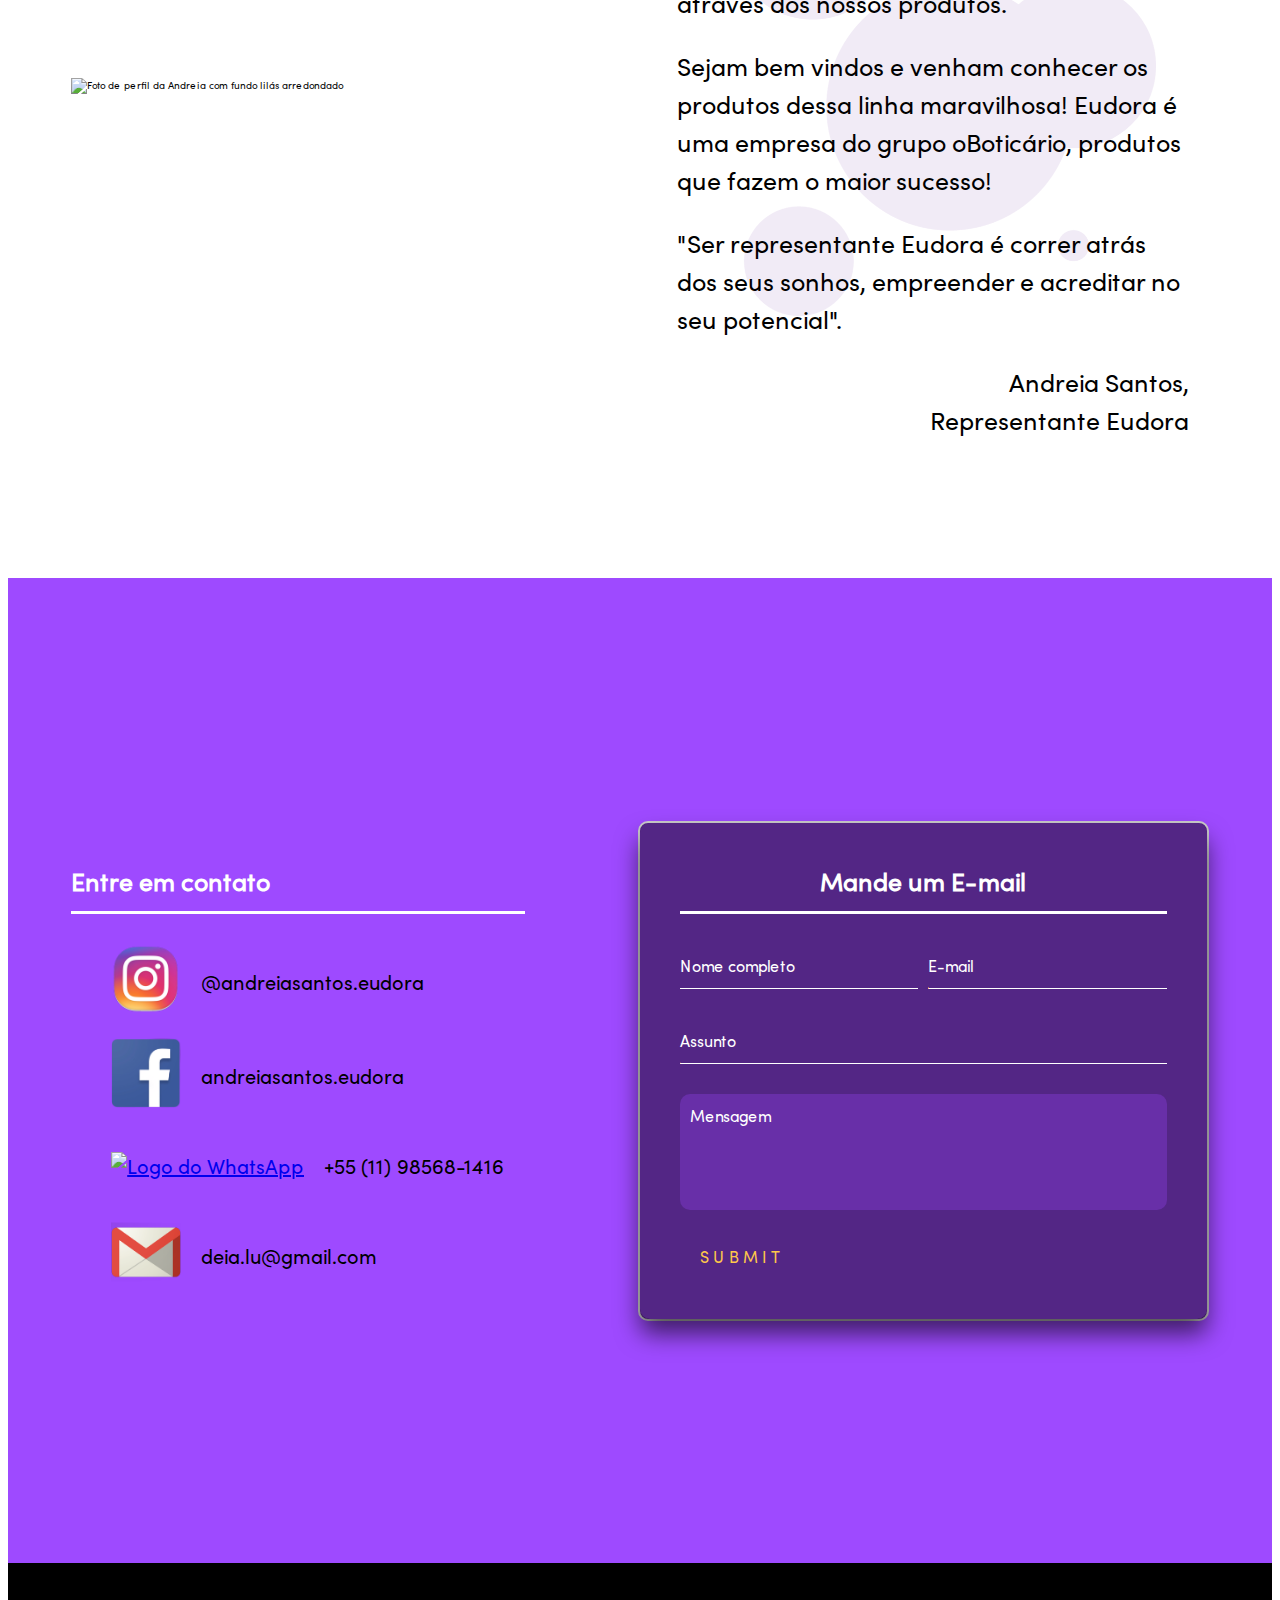
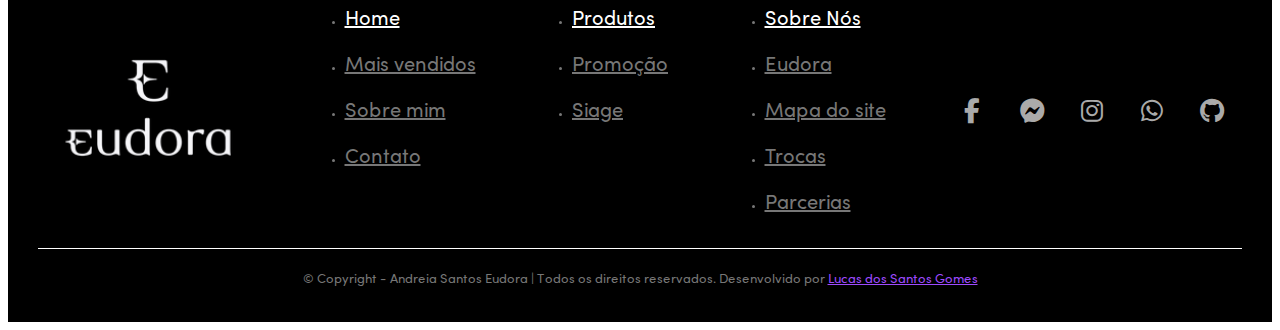
==== commit 5867c347: "Deixando segunda imagem e checkbox sem display" ====
--- a/index.html
+++ b/index.html
@@ -18,7 +18,7 @@
 <body>
   <header class="header">
     <div class="hamburguer-menu">
-      <input type="checkbox" id="menu-check" />
+      <input type="checkbox" id="menu-check" class="display none" />
       <label for="menu-check">
         <span class="menu-streak"></span>
         <span class="menu-streak"></span>
@@ -44,12 +44,13 @@
     <picture class="header_img-logo">
       <a href="./index.html">
         <img src="./src/img/logo/logo-eudora1.svg" alt="Título do logo da marca Eudora usando fonte com serifa bruta" />
+        <img src="./src/img/logo/icon-eudora.png" alt="Símbolo da Eudora" />
       </a>
     </picture>
     <nav class="header_nav">
       <ul class="header_nav_list">
         <li class="header_nav_list_item">
-          <a href="#top-of-page" class="focused">Home</a>
+          <a href="#top-of-page" id="focused">Home</a>
         </li>
         <li class="header_nav_list_item">
           <a href="#link-products">Produtos</a>
--- a/src/css/style.css
+++ b/src/css/style.css
@@ -71,6 +71,10 @@
 
 .header_img-logo {
   cursor: pointer;
+}
+
+.header_img-logo img:last-child {
+  display: none;
 }
 
 .header_nav_list {
@@ -180,6 +184,11 @@
   padding-block: 10px;
   text-align: center;
   font-size: 14px;
+  transition: .2s;
+}
+
+.bag-modal_container > a:hover {
+  box-shadow: 8px 8px 15px -1px #000;
 }
 
 .bag-modal_container::before {
@@ -507,6 +516,7 @@
 
 .submit-products-page:hover {
   transform: scale(1.05);
+  box-shadow: 0px 2px 15px -1px #000;
 }
 
 .submit-products-page:active {
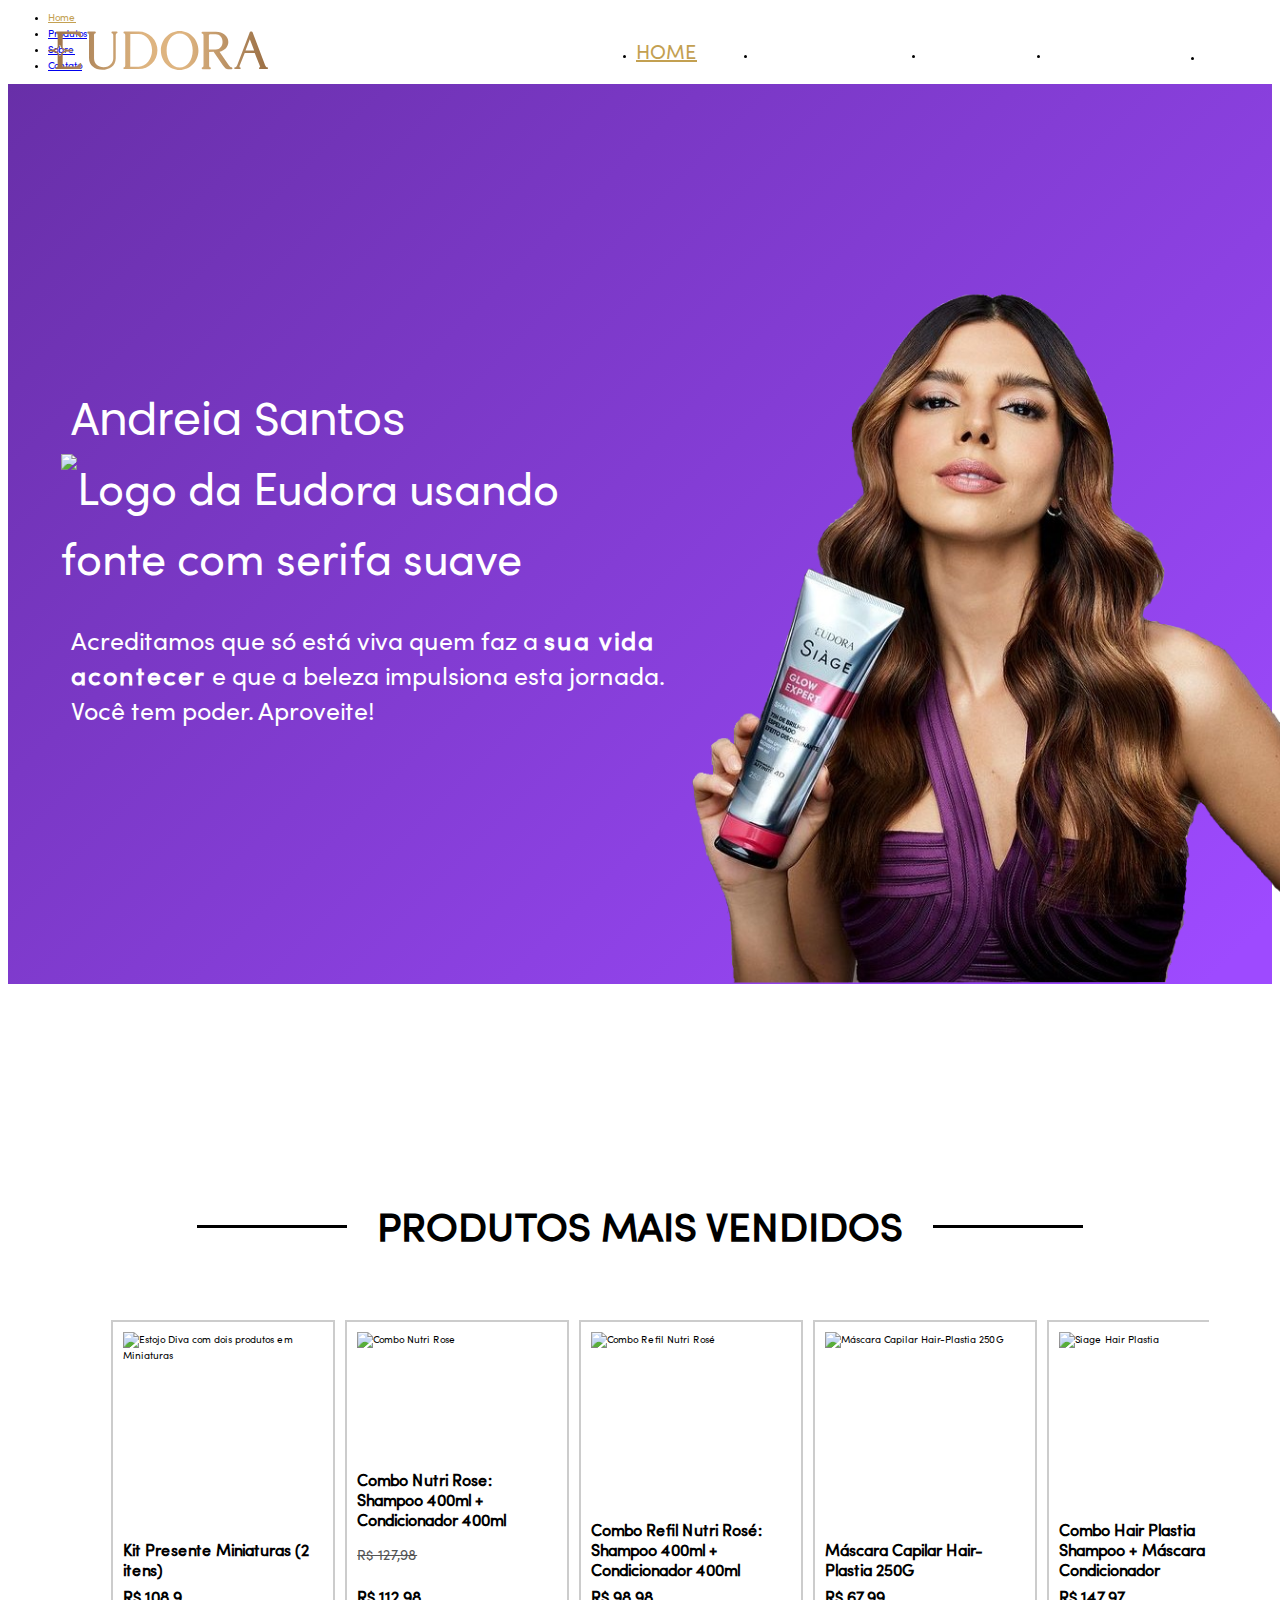
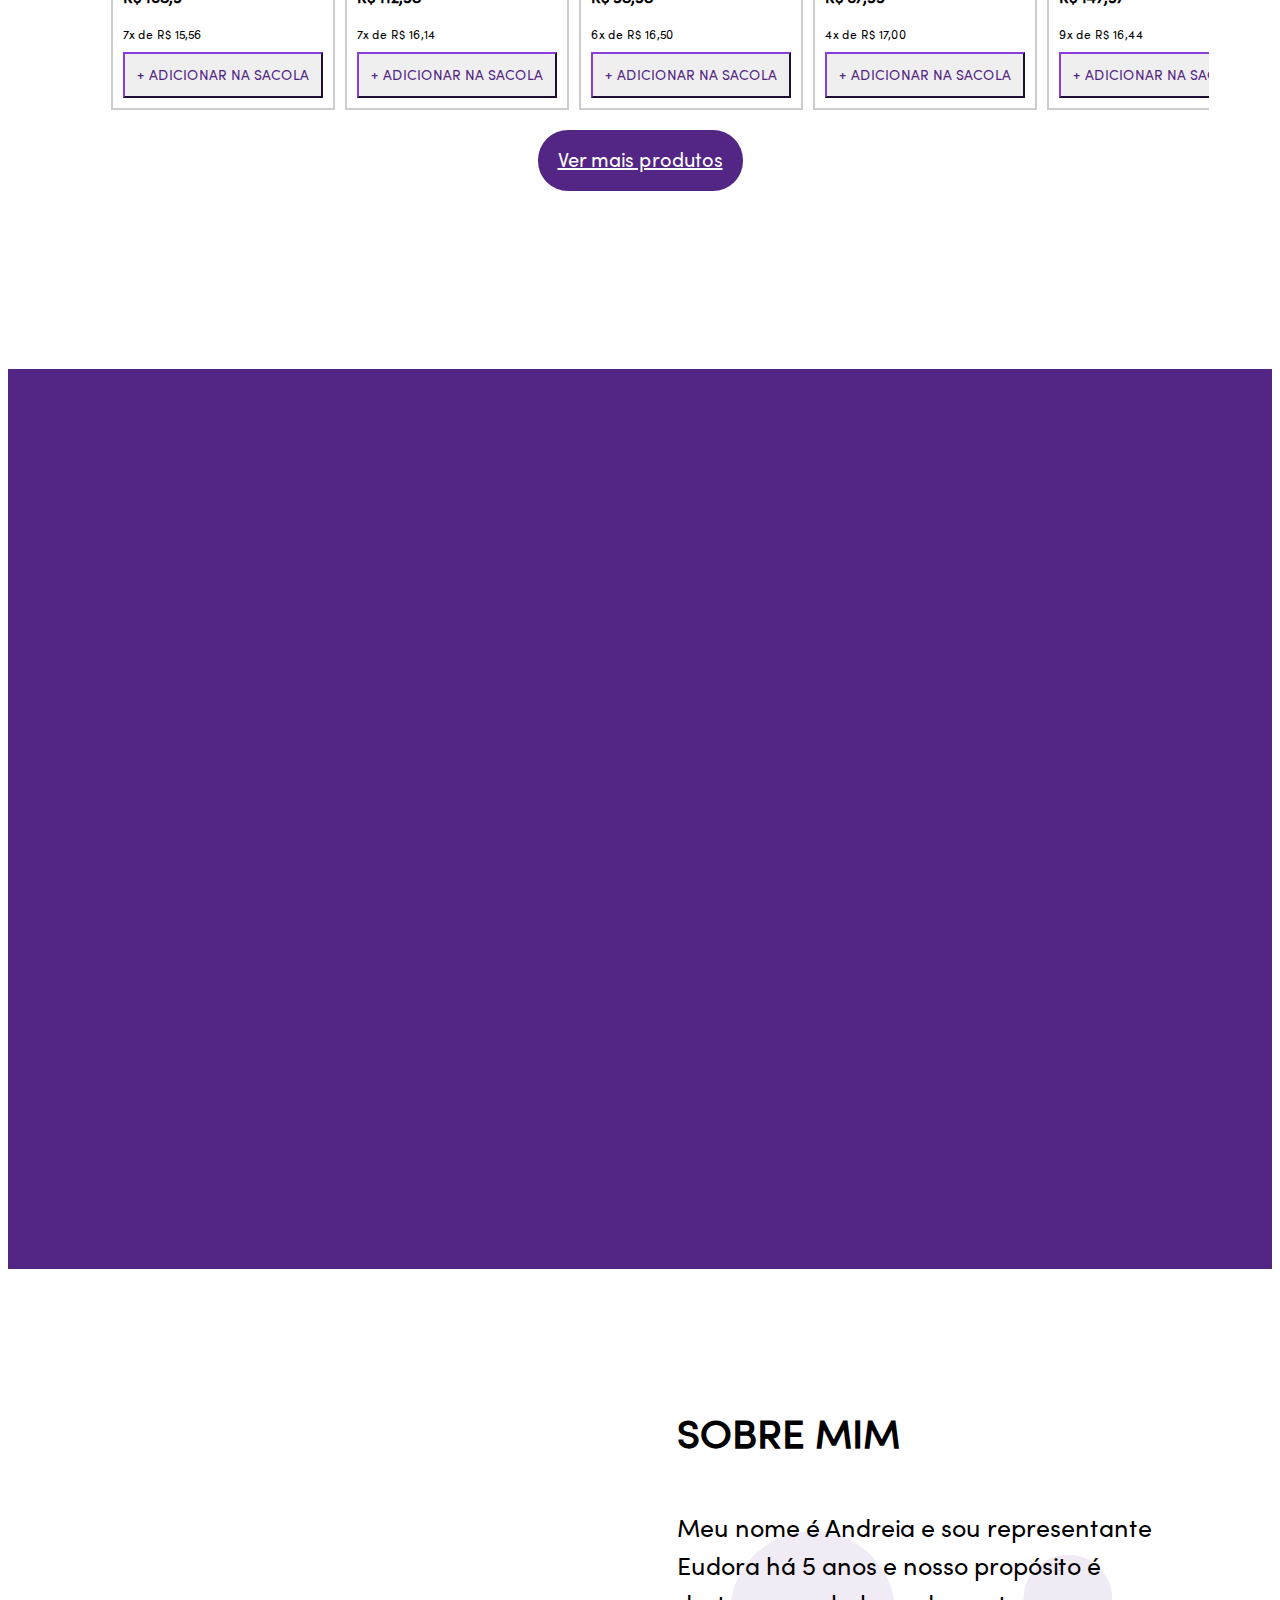
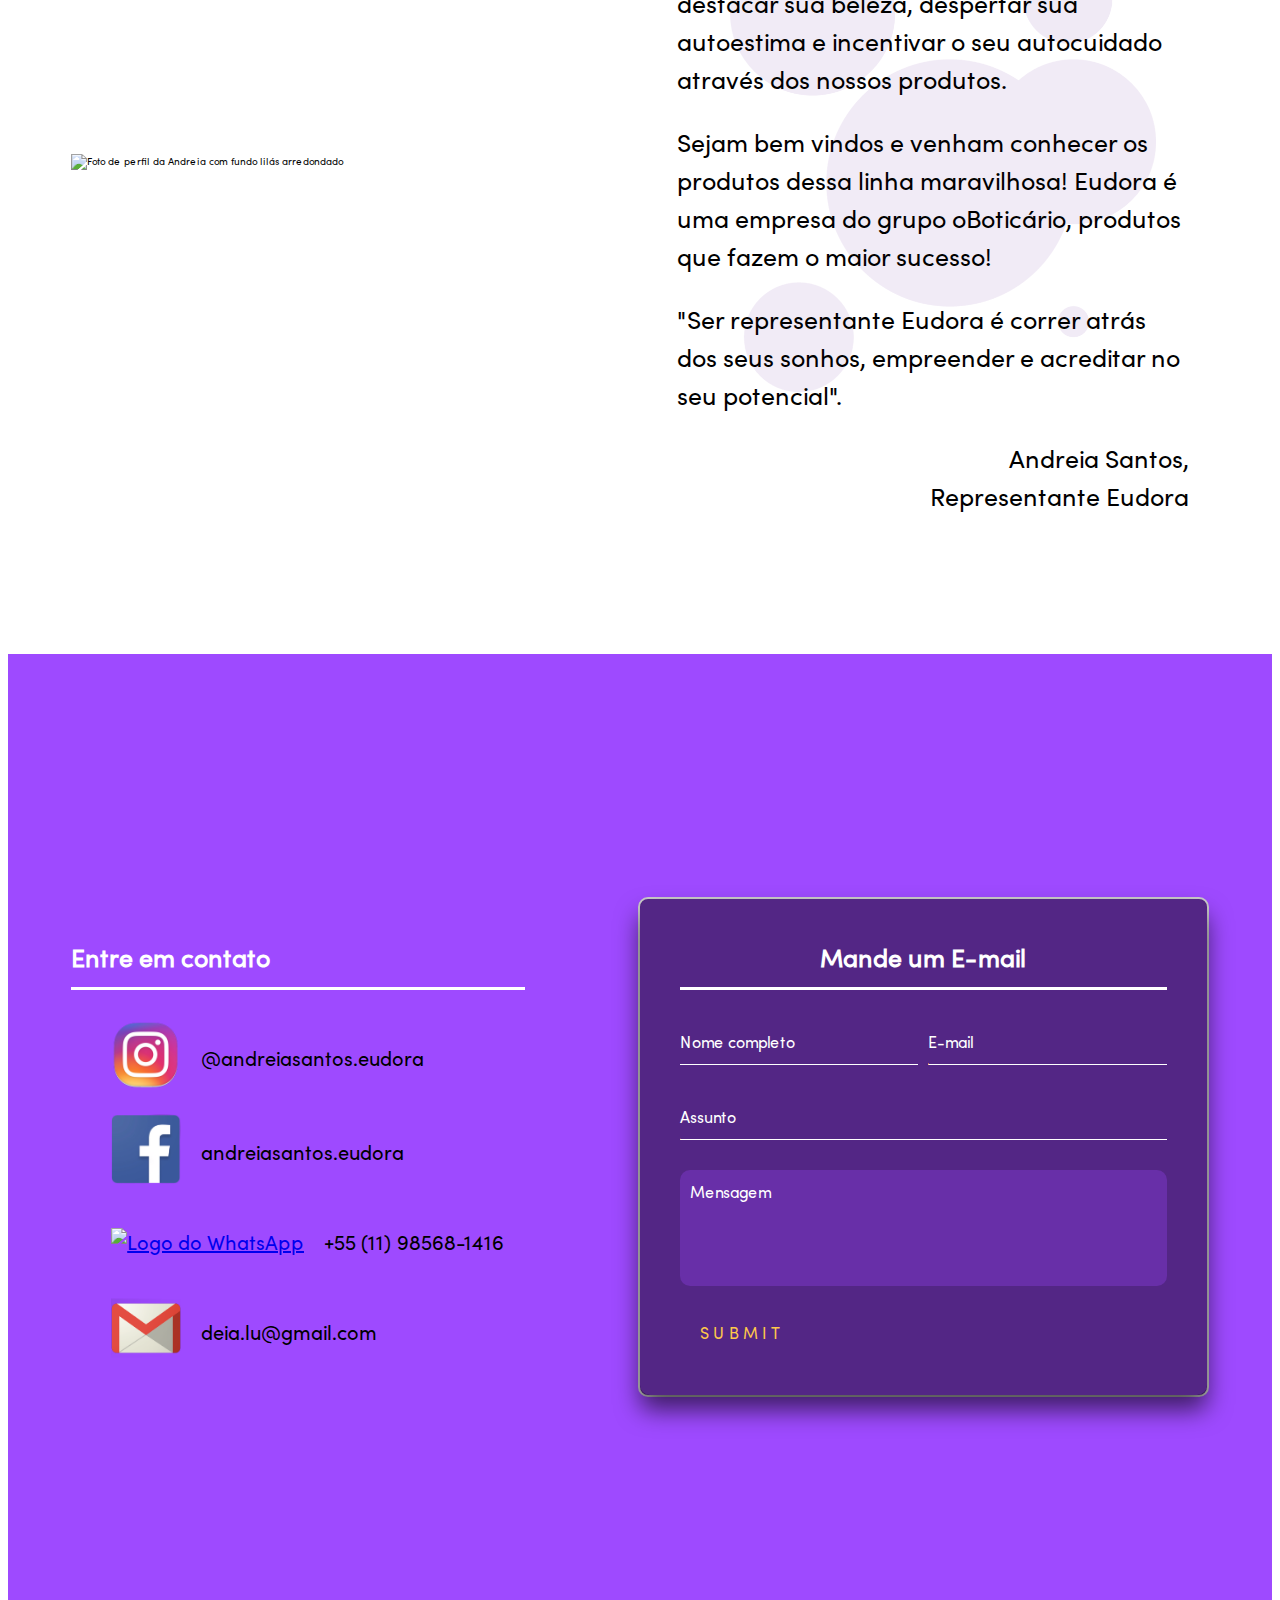
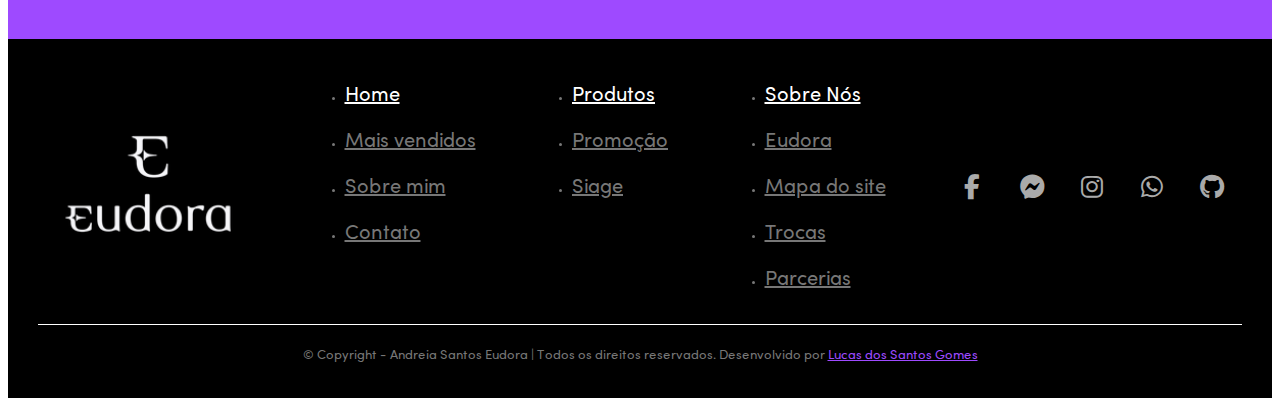
==== commit 94f8bc68: "Fazendo hamburguer nav" ====
--- a/index.html
+++ b/index.html
@@ -17,30 +17,11 @@
 </head>
 <body>
   <header class="header">
-    <div class="hamburguer-menu">
-      <input type="checkbox" id="menu-check" class="display none" />
-      <label for="menu-check">
-        <span class="menu-streak"></span>
-        <span class="menu-streak"></span>
-        <span class="menu-streak"></span>
-      </label>
-      <nav class="header_hbg-nav">
-        <ul class="header_hbg-nav_list">
-          <li class="header_hbg-nav_list_item">
-            <a href="#top-of-page" class="focused">Home</a>
-          </li>
-          <li class="header_hbg-nav_list_item">
-            <a href="#link-products">Produtos</a>
-          </li>
-          <li class="header_hbg-nav_list_item">
-            <a href="#about-me">Sobre</a>
-          </li>
-          <li class="header_hbg-nav_list_item">
-            <a href="#contact">Contato</a>
-          </li>
-        </ul>
-      </nav>
-    </div>
+    <label for="menu-check" class="hamburguer-menu_label">
+      <span class="menu-streak"></span>
+      <span class="menu-streak"></span>
+      <span class="menu-streak"></span>
+    </label>
     <picture class="header_img-logo">
       <a href="./index.html">
         <img src="./src/img/logo/logo-eudora1.svg" alt="Título do logo da marca Eudora usando fonte com serifa bruta" />
@@ -75,6 +56,25 @@
       </ul>
     </nav>
   </header>
+  <div class="hamburguer-menu">
+    <input type="checkbox" id="menu-check" class="display none" />
+    <nav class="hamburguer-nav">
+      <ul class="hamburguer-nav_list">
+        <li class="hamburguer-nav_list_item">
+          <a href="#top-of-page" class="focused active">Home</a>
+        </li>
+        <li class="hamburguer-nav_list_item">
+          <a href="#link-products">Produtos</a>
+        </li>
+        <li class="hamburguer-nav_list_item">
+          <a href="#about-me">Sobre</a>
+        </li>
+        <li class="hamburguer-nav_list_item">
+          <a href="#contact">Contato</a>
+        </li>
+      </ul>
+    </nav>
+  </div>
   <main class="main">
     <a name="top-of-page"></a>
     <section class="main_top">
--- a/src/css/style.css
+++ b/src/css/style.css
@@ -69,12 +69,17 @@
   position: fixed;
 }
 
+.hamburguer-menu_label {
+  display: none;
+}
+
 .header_img-logo {
   cursor: pointer;
 }
 
 .header_img-logo img:last-child {
   display: none;
+  width: 50px;
 }
 
 .header_nav_list {
@@ -105,7 +110,49 @@
   width: 99%;
 }
 
-#focused {
+@media screen and (max-width: 959px) {
+  .hamburguer-menu_label {
+    display: initial;
+  }
+
+  .hamburguer-nav {
+    display: grid;
+    place-items: center;
+    position: fixed;
+    width: 100vw;
+    height: 100vh;
+    top: 0;
+    left: 0;
+    z-index: 9;
+    background-color: #3e0480;
+  }
+
+  .hamburguer-nav_list {
+    display: inline-flex;
+    flex-direction: column;
+    justify-content: space-between;
+    height: 50%;
+    font-size: 30px;
+  }
+
+  .hamburguer-nav_list_item > a:not(.focused) {
+    color: #FFF;
+  }
+  
+  .header_img-logo img:first-child {
+    display: none;
+  }
+  
+  .header_img-logo img:last-child {
+    display: block;
+  }
+
+  .header_nav_list_item:not(#img-bag) {
+    display: none;
+  }
+}
+
+#focused, .focused {
   color: #C3A051;
   transition: .3s;
 }
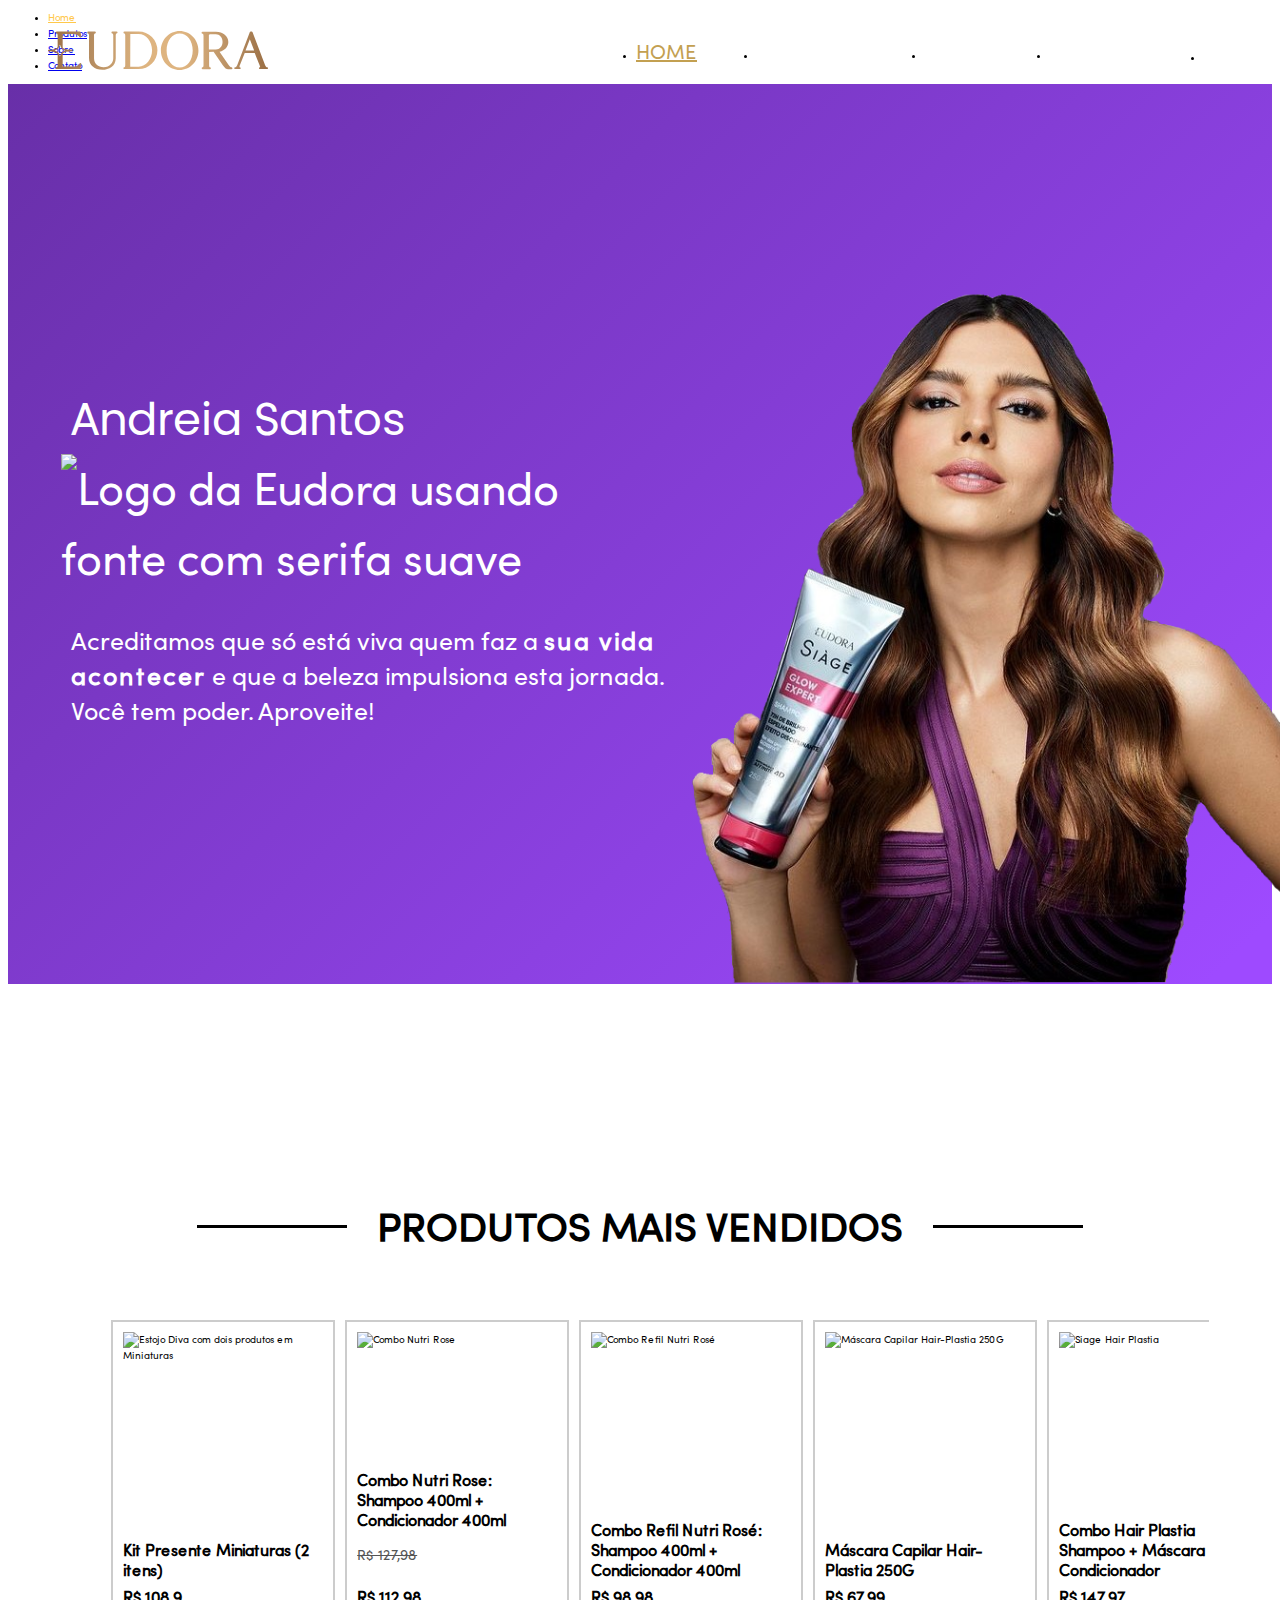
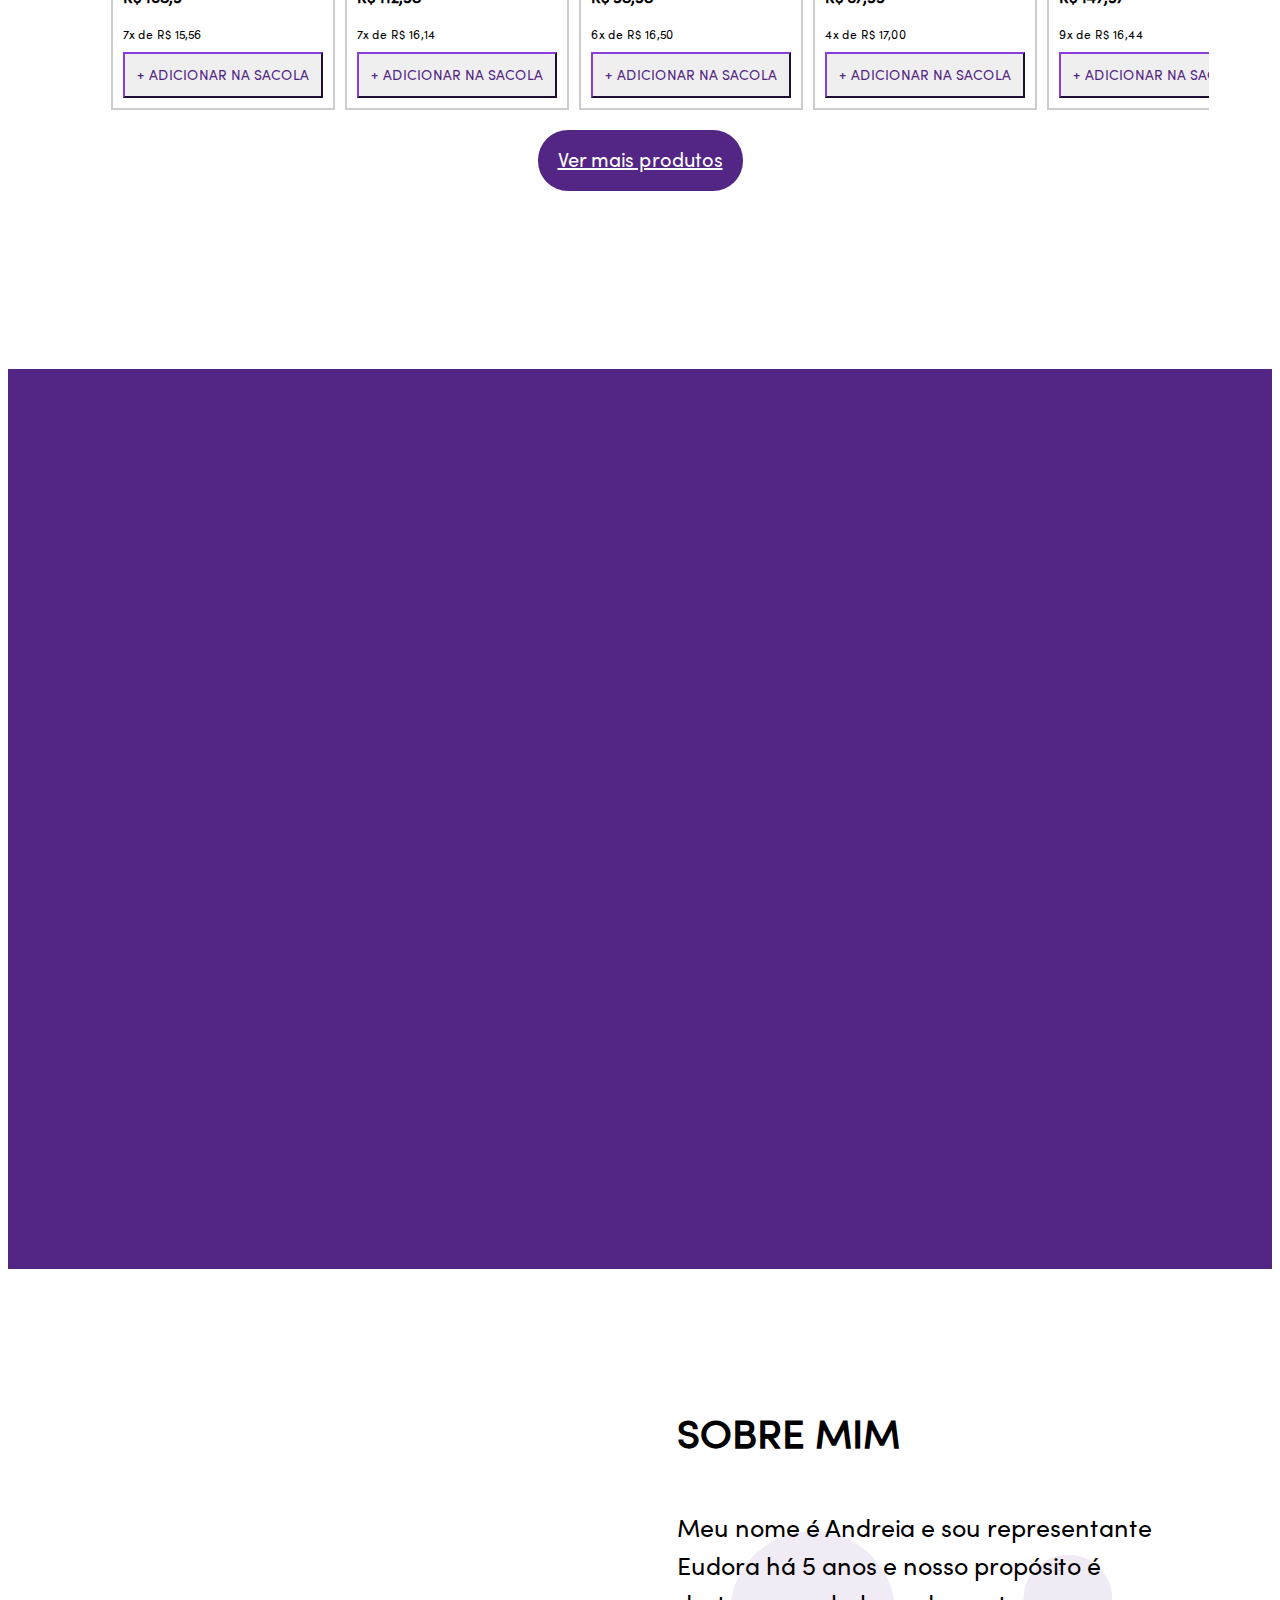
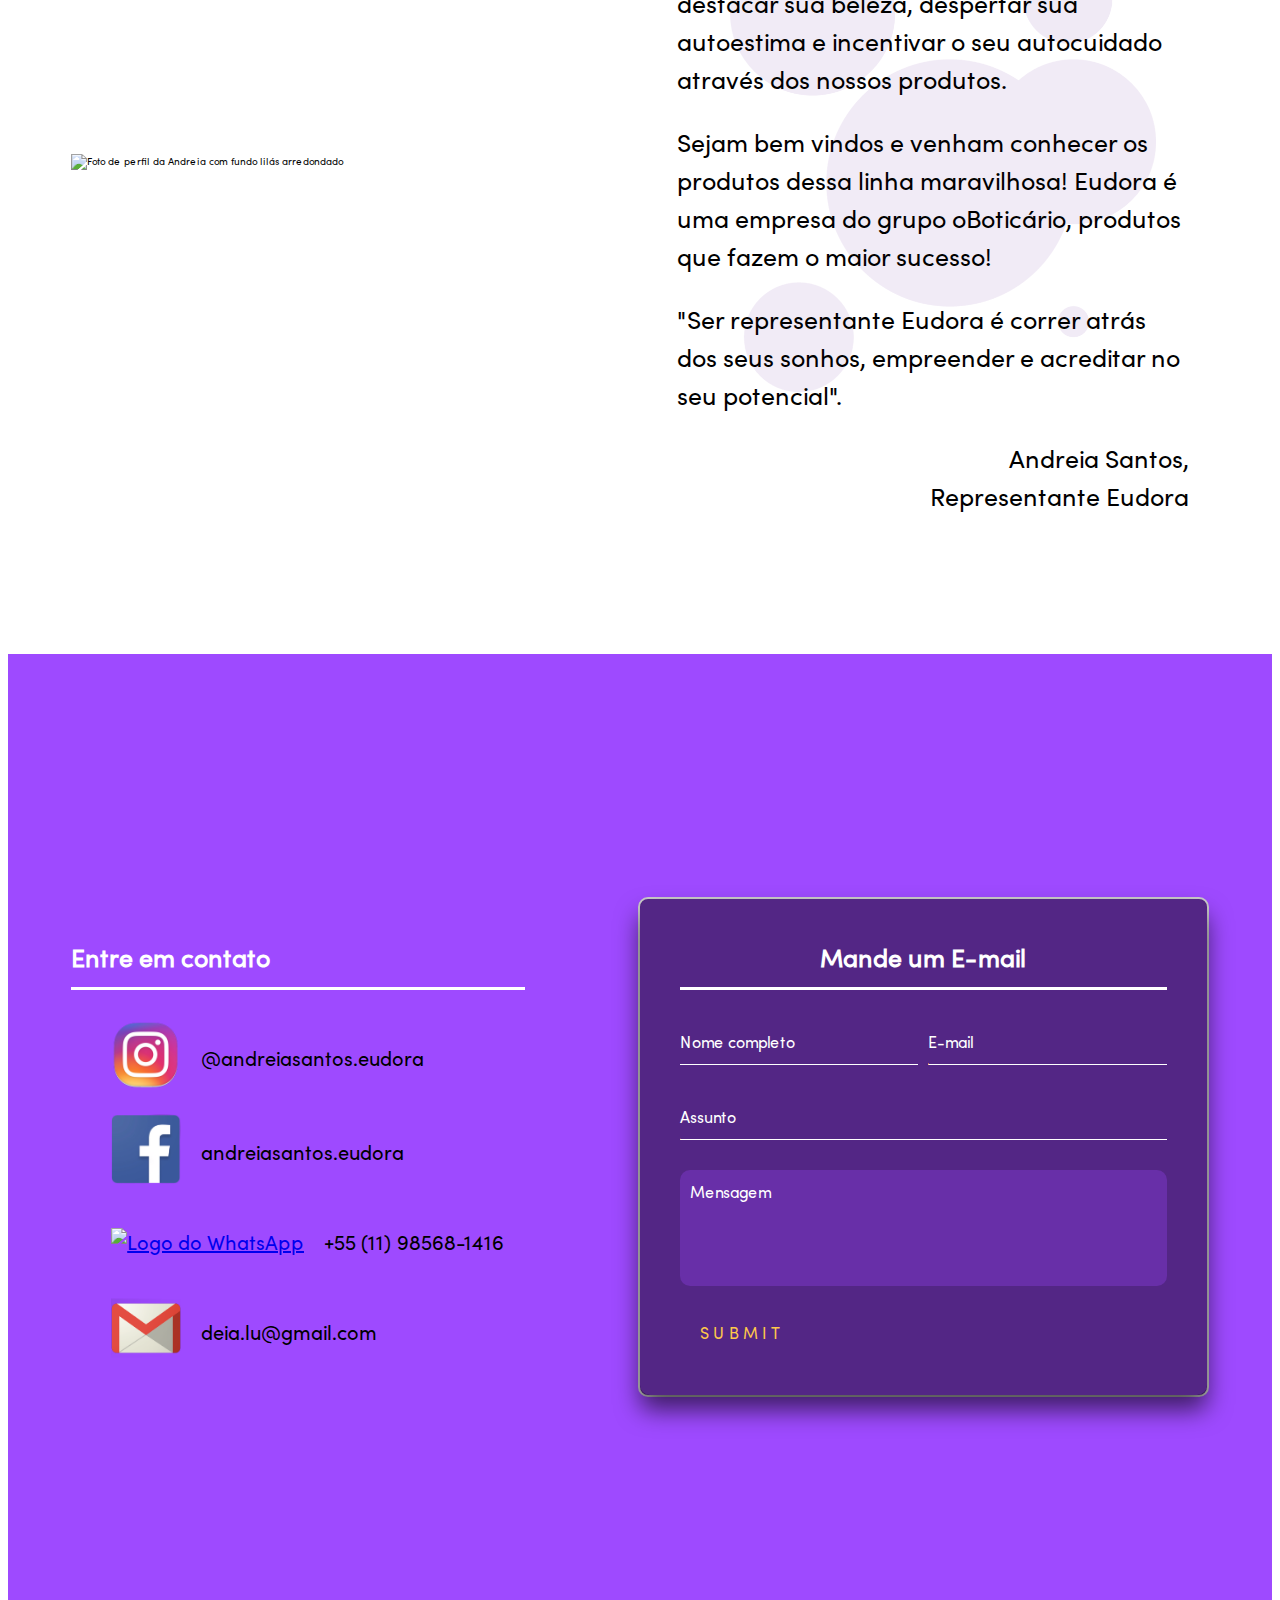
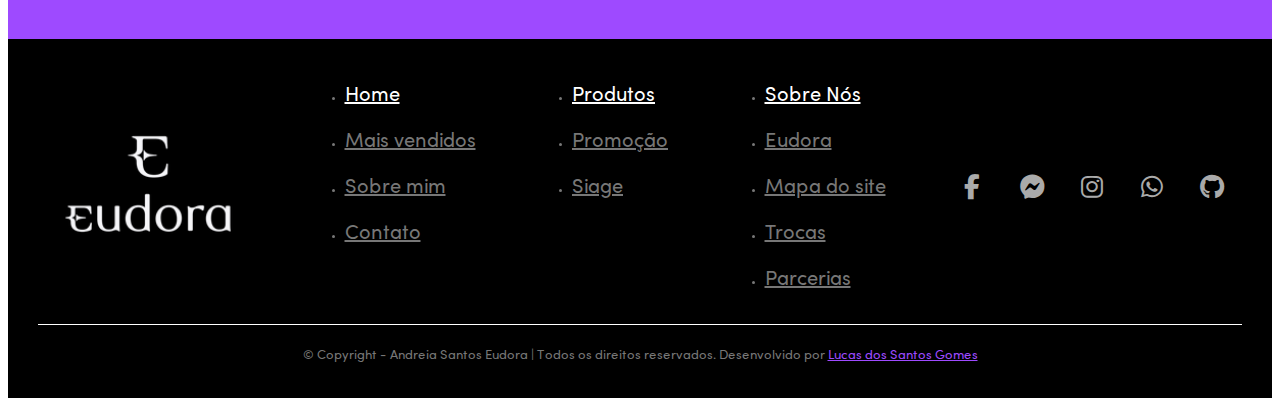
==== commit 1fdd3d23: "Adicionando rotação no menu e hover nos links do hamburguer" ====
--- a/index.html
+++ b/index.html
@@ -17,7 +17,8 @@
 </head>
 <body>
   <header class="header">
-    <label for="menu-check" class="hamburguer-menu_label">
+    <input type="checkbox" id="x-menu" class="display none" />
+    <label for="x-menu" class="hamburguer-menu_label">
       <span class="menu-streak"></span>
       <span class="menu-streak"></span>
       <span class="menu-streak"></span>
@@ -57,7 +58,6 @@
     </nav>
   </header>
   <div class="hamburguer-menu">
-    <input type="checkbox" id="menu-check" class="display none" />
     <nav class="hamburguer-nav">
       <ul class="hamburguer-nav_list">
         <li class="hamburguer-nav_list_item">
--- a/src/css/style.css
+++ b/src/css/style.css
@@ -112,7 +112,21 @@
 
 @media screen and (max-width: 959px) {
   .hamburguer-menu_label {
-    display: initial;
+    display: flex;
+    flex-direction: column;
+    justify-content: space-between;
+    cursor: pointer;
+    height: 100%;
+    box-sizing: border-box;
+    padding-block: 5px;
+  }
+
+  .menu-streak {
+    width: 40px;
+    height: 5px;
+    border-radius: 50px;
+    background-color: #FFF;
+    transition: .3s;
   }
 
   .hamburguer-nav {
@@ -135,8 +149,35 @@
     font-size: 30px;
   }
 
+  .hamburguer-nav_list_item > a {
+    position: relative;
+  }
+
   .hamburguer-nav_list_item > a:not(.focused) {
     color: #FFF;
+  }
+
+  .hamburguer-nav_list_item > a::after {
+    position: absolute;
+    bottom: 0;
+    left: 1px;
+    content: " ";
+    width: 0;
+    height: 3px;
+    transition: 0.4s;
+    border-radius: 50px;
+  }
+
+  #x-menu:checked + .hamburguer-menu_label > .menu-streak:first-child {
+    transform: translateY(15px) rotate(45deg);
+  }
+
+  #x-menu:checked + .hamburguer-menu_label > .menu-streak:nth-child(2) {
+    display: none;
+  }
+
+  #x-menu:checked + .hamburguer-menu_label > .menu-streak:last-child {
+    transform: translateY(-15px) rotate(135deg);
   }
   
   .header_img-logo img:first-child {
@@ -150,18 +191,18 @@
   .header_nav_list_item:not(#img-bag) {
     display: none;
   }
-}
-
-#focused, .focused {
+
+  .focused::after {
+    background-color: #FFC84A;
+  }
+}
+
+#focused {
   color: #C3A051;
   transition: .3s;
 }
 
-#focused:hover {
-  color: #FFC84A;
-}
-
-#focused.active {
+#focused:hover, #focused.active, .focused {
   color: #FFC84A;
 }
 
@@ -176,7 +217,7 @@
   transition: 0.4s;
 }
 
-#focused:hover::after {
+#focused:hover::after, .hamburguer-nav_list_item a:hover::after {
   width: 99%;
 }
 
@@ -188,7 +229,7 @@
   transition: 400ms background-color;
 }
 
-#img-bag:hover {
+#img-bag:hover, .hamburguer-nav_list_item > a:not(.focused)::after {
   background-color: #FFF;
 }
 
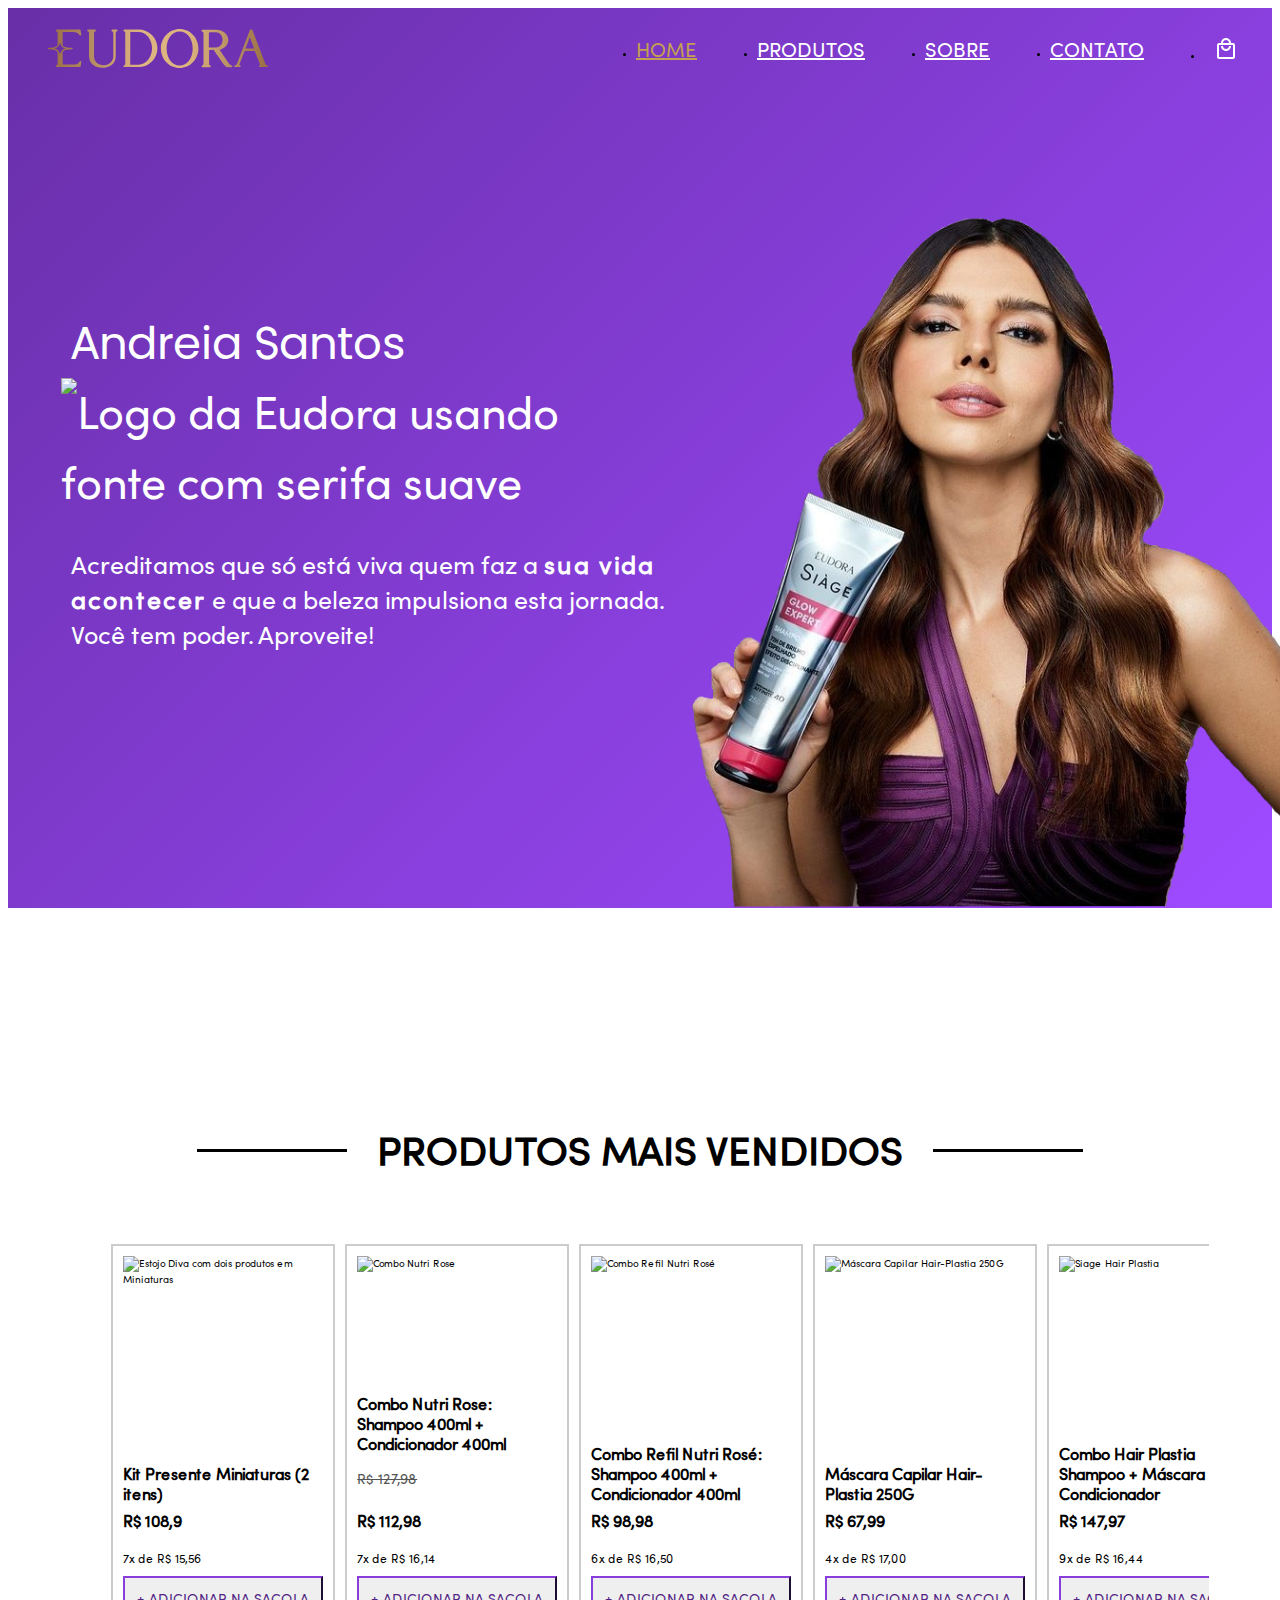
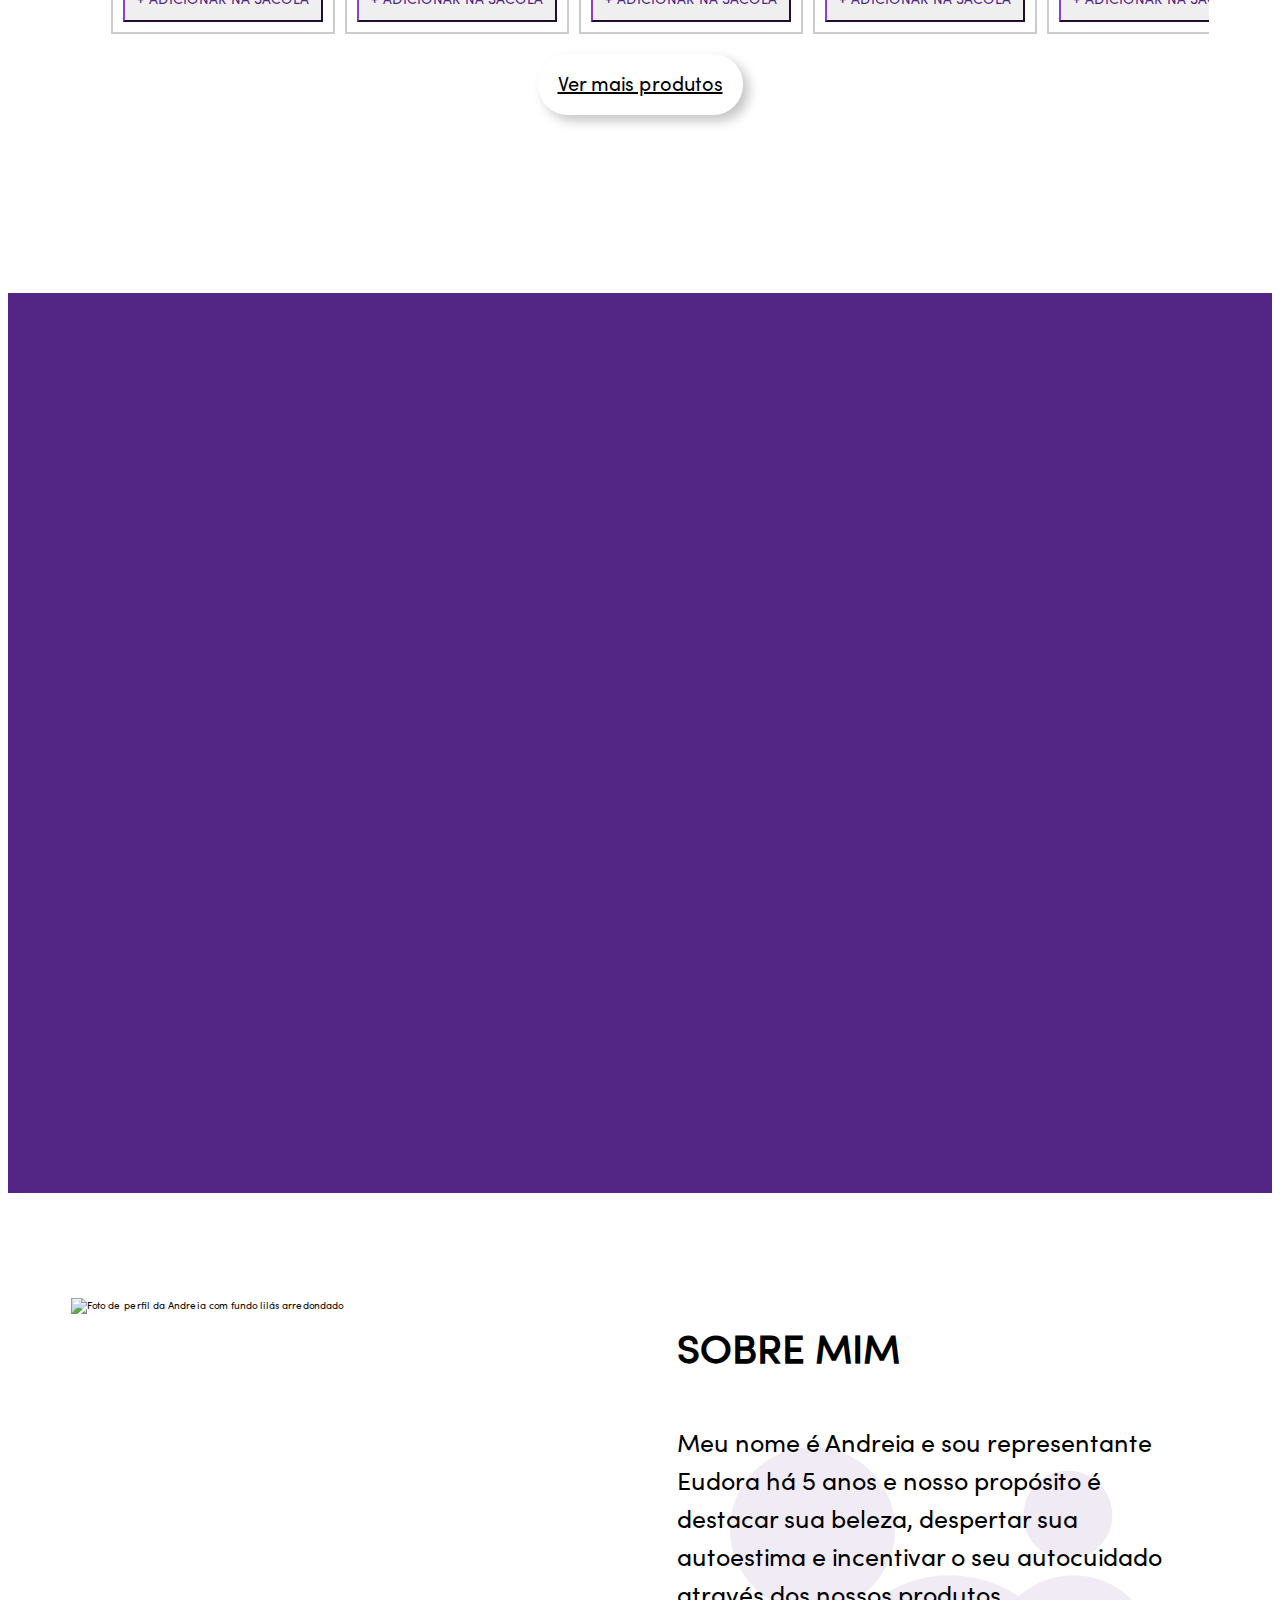
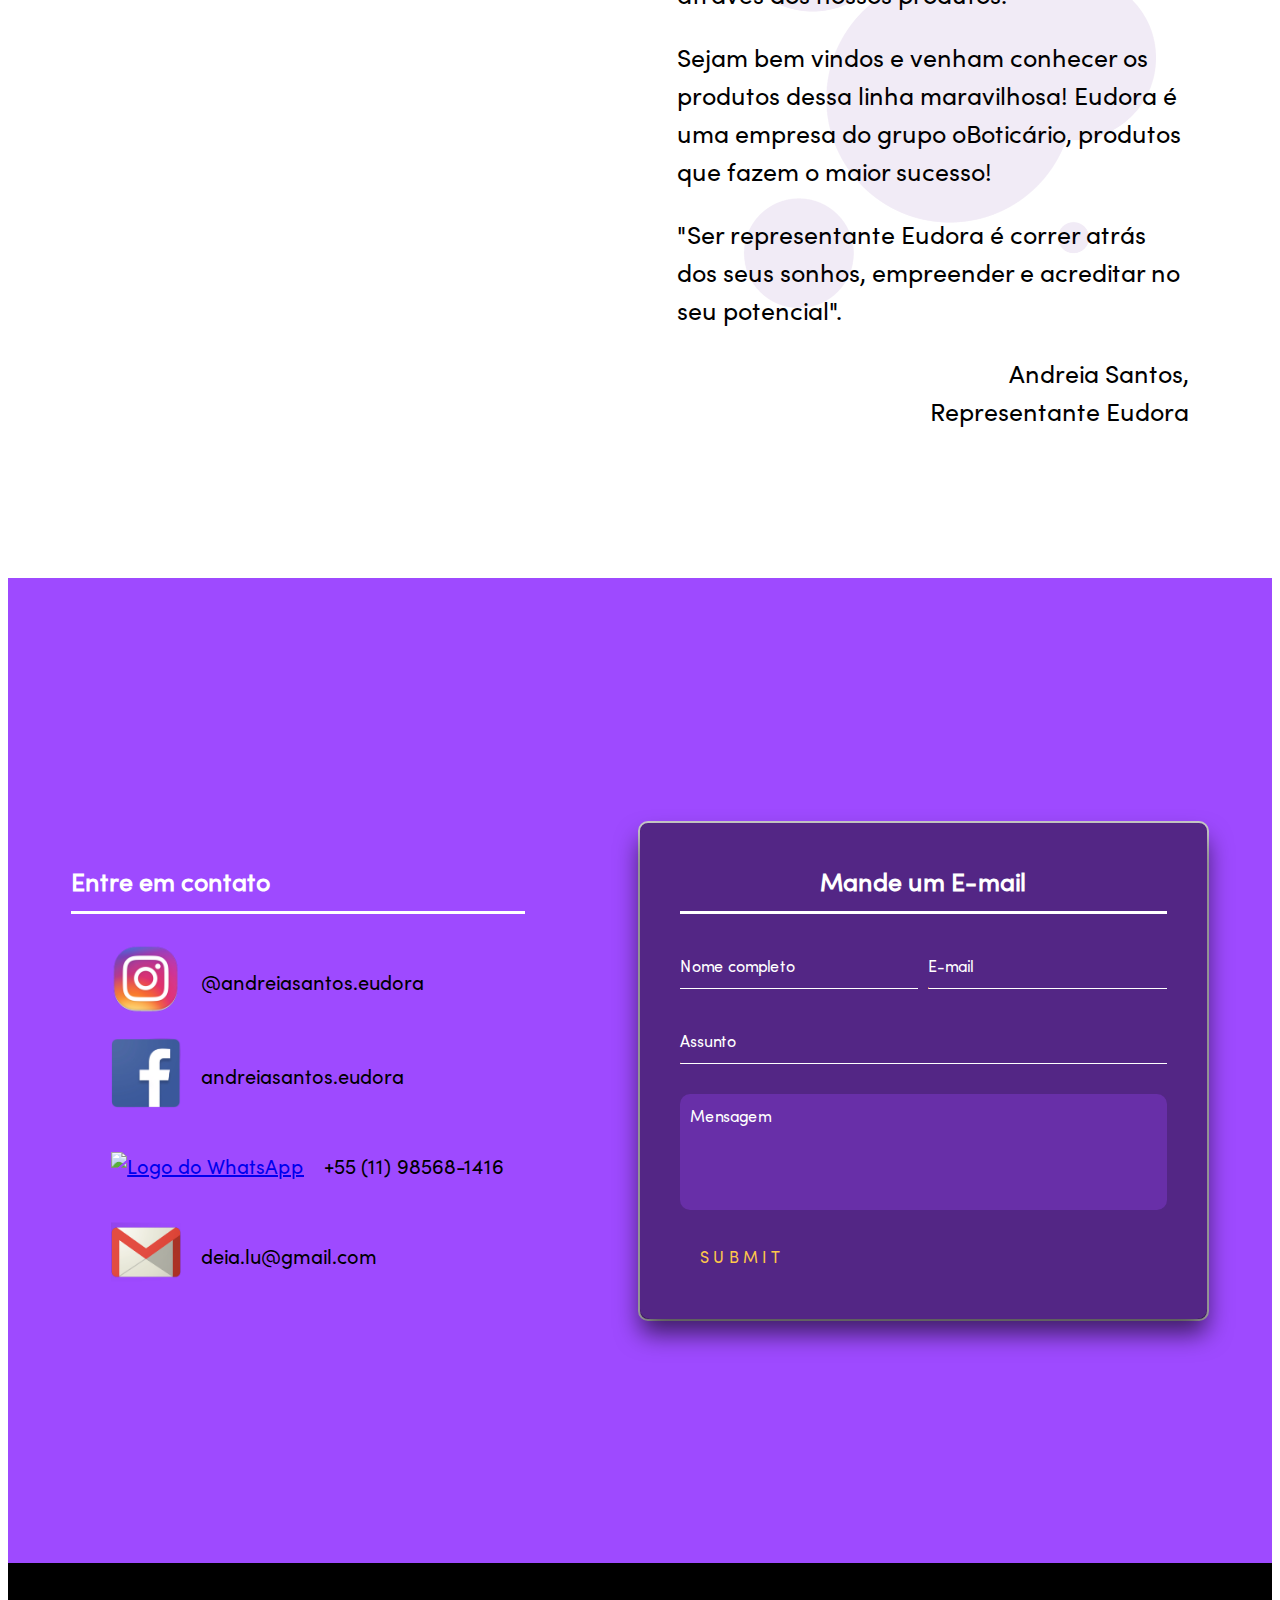
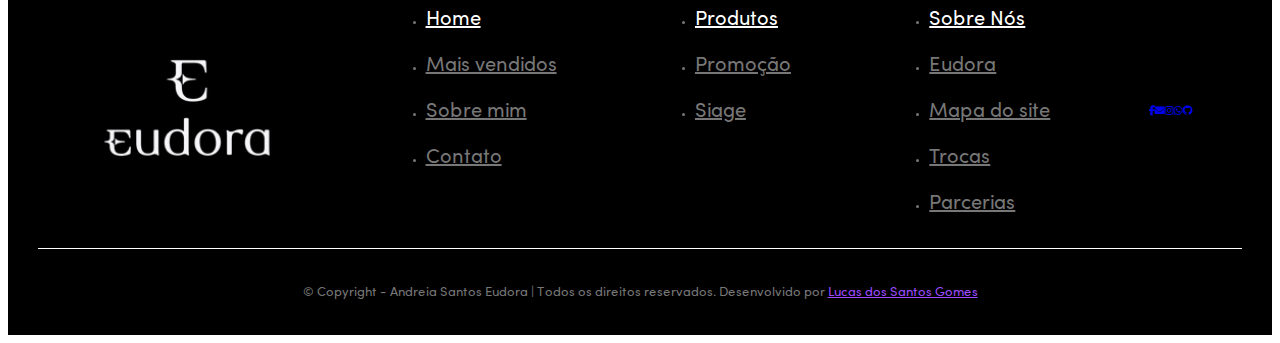
==== commit 79eb90ce: "Melhorando o copyright" ====
--- a/index.html
+++ b/index.html
@@ -10,7 +10,6 @@
   <link rel="shortcut icon" href="./src/img/logo/icon-eudora.png" type="image/x-icon">
   <link rel="stylesheet" href="./src/css/reset.css" media="all">
   <link rel="stylesheet" href="./src/css/style.css" media="all">
-  <link rel="stylesheet" href="./src/css/forms.css" media="all">
   <link rel="stylesheet" href="./src/css/footer-icons.css" media="all">
   <link rel="stylesheet" href="https://cdnjs.cloudflare.com/ajax/libs/font-awesome/6.2.0/css/all.min.css" media="all">
   <title>Andreia Santos Eudora</title>
@@ -142,25 +141,25 @@
               <h2>Entre em contato</h2>
               <ul class="contact-info_list">
                 <li class="contact-info_list-items">
-                  <a href="https://www.instagram.com/andreiasantos.eudora/">
+                  <a href="https://www.instagram.com/andreiasantos.eudora/" target="_blank">
                     <img src="./src/img/icons/icon-instagram.png" alt="Logo do Instagram" />
                   </a>
                   <p>@andreiasantos.eudora</p>
                 </li>
                 <li class="contact-info_list-items">
-                  <a href="https://www.facebook.com/andreiasantos.eudora">
+                  <a href="https://www.facebook.com/andreiasantos.eudora" target="_blank">
                     <img src="./src/img/icons/icon-facebook.png" alt="Logo do Facebook">
                   </a>
                   <p>andreiasantos.eudora</p>
                 </li>
                 <li class="contact-info_list-items">
-                  <a href="https://api.whatsapp.com/send?phone=5511985681416&text=Olá, desejo fazer um pedido de produtos!">
+                  <a href="https://api.whatsapp.com/send?phone=5511985681416&text=Olá, desejo fazer um pedido de produtos!" target="_blank">
                     <img src="./src/img/icons/icon-whatsapp.png" alt="Logo do WhatsApp">
                   </a>
                   <p>+55 (11) 98568-1416</p>
                 </li>
                 <li class="contact-info_list-items">
-                  <a href="mailto:deia.lu@gmail.com">
+                  <a href="mailto:andreiasantos.eudora@gmail.com" target="_blank">
                     <img src="./src/img/icons/icon-gmail.png" alt="Logo do Gmail">
                   </a>
                   <p>deia.lu@gmail.com</p>
@@ -184,8 +183,8 @@
                     </div>
                   </div>
                   <div class="user-box">
-                    <input type="text" name="subject" id="subject" placeholder="--- Escolha uma opção ---" list="subject" required />
-                    <label for="subject">Assunto</label>
+                    <input type="text" placeholder="--- Escolha uma opção ---" list="topic" required />
+                    <label>Assunto</label>
                     <datalist id="topic">
                       <option>Dúvida</option>
                       <option>Feedback</option>
@@ -201,13 +200,13 @@
                     <label for="text-area">Mensagem</label>
                   </div>
 
-                  <a href="#" class="contact-form_button">
+                  <button href="#" class="contact-form_button">
                     <span></span>
                     <span></span>
                     <span></span>
                     <span></span>
                     Submit
-                  </a>
+                  </button>
                 </form>
               </div>
             </div>
@@ -276,41 +275,44 @@
            <div class="tooltip">
               Facebook
            </div>
-           <span><i class="fab fa-facebook-f"></i></span>
-        </div>
-        <div class="icon messenger">
-           <div class="tooltip">
-              Messenger
-           </div>
-           <span><i class="fab fa-facebook-messenger"></i></span>
+           <a href="https://www.facebook.com/andreiasantos.eudora" target="_blank"><i class="fab fa-facebook-f"></i></a>
+        </div>
+        <div class="icon gmail">
+           <div class="tooltip">
+              Gmail
+           </div>
+           <a href="mailto:andreiasantos.eudora@gmail.com" target="_blank"><i class="fa-solid fa-envelope"></i></a>
         </div>
         <div class="icon instagram">
            <div class="tooltip">
               Instagram
            </div>
-           <span><i class="fab fa-instagram"></i></span>
+           <a href="https://www.instagram.com/andreiasantos.eudora/" target="_blank"><i class="fab fa-instagram"></i></a>
         </div>
         <div class="icon whatsapp">
            <div class="tooltip">
               WhatsApp
            </div>
-           <span><i class="fab fa-whatsapp"></i></span>
+           <a href="https://api.whatsapp.com/send?phone=5511985681416&text=Olá, desejo fazer um pedido de produtos!" target="_blank"><i class="fab fa-whatsapp"></i></a>
         </div>
         <div class="icon github">
            <div class="tooltip">
               Github
            </div>
-           <span><i class="fab fa-github"></i></span>
+           <a href="https://github.com/lucas-dos-santos-gomes/andreia-santos-eudora" target="_blank"><i class="fab fa-github"></i></a>
         </div>
      </div>
     </div>
-    <p class="copyright">© Copyright <span id="copy-year"></span> - Andreia Santos Eudora | Todos os direitos reservados. Desenvolvido por <a href="https://www.linkedin.com/in/lucas-santos-gomes/">Lucas dos Santos Gomes</a></p>
+    <div class="copyright">
+      <p>© Copyright <span id="copy-year"></span> - Andreia Santos Eudora | Todos os direitos reservados.</p>
+      <p>Desenvolvido por <a href="https://www.linkedin.com/in/lucas-santos-gomes/">Lucas dos Santos Gomes</a></p>
+    </div>
   </footer>
   
   <div id="scripts">
     <script src="./src/js/products-carousel.js" type="module"></script>
     <script src="./src/js/index.js" type="module"></script>
-    <script src="./src/js/header-scroll.js" type="module"></script>
+    <script src="./src/js/header.js" type="module"></script>
     <script src="./src/js/valid-input.js"></script>
   </div>
 </body>
--- a/src/css/style.css
+++ b/src/css/style.css
@@ -24,6 +24,7 @@
 html {
   font-size: 10px;
   scroll-behavior: smooth;
+  min-width: 280px;
 }
 
 ::-webkit-scrollbar{
@@ -71,6 +72,7 @@
 
 .hamburguer-menu_label {
   display: none;
+  width: 44px;
 }
 
 .header_img-logo {
@@ -110,10 +112,15 @@
   width: 99%;
 }
 
+.hamburguer-menu {
+  display: none;
+}
+
 @media screen and (max-width: 959px) {
   .hamburguer-menu_label {
     display: flex;
     flex-direction: column;
+    align-items: center;
     justify-content: space-between;
     cursor: pointer;
     height: 100%;
@@ -127,6 +134,10 @@
     border-radius: 50px;
     background-color: #FFF;
     transition: .3s;
+  }
+
+  .hamburguer-menu {
+    display: initial;
   }
 
   .hamburguer-nav {
@@ -139,6 +150,8 @@
     left: 0;
     z-index: 9;
     background-color: #3e0480;
+    transform: translateY(-100vh);
+    transition: transform .5s;
   }
 
   .hamburguer-nav_list {
@@ -173,7 +186,7 @@
   }
 
   #x-menu:checked + .hamburguer-menu_label > .menu-streak:nth-child(2) {
-    display: none;
+    opacity: 0;
   }
 
   #x-menu:checked + .hamburguer-menu_label > .menu-streak:last-child {
@@ -276,7 +289,7 @@
 }
 
 .bag-modal_container > a:hover {
-  box-shadow: 8px 8px 15px -1px #000;
+  box-shadow: 0px 0px 15px 0px #000;
 }
 
 .bag-modal_container::before {
@@ -432,7 +445,7 @@
 }
 
 .sections-container {
-  height: 100vh;
+  min-height: 100vh;
   padding: 105px 0 20px;
   box-sizing: border-box;
 }
@@ -593,22 +606,87 @@
 }
 
 .submit-products-page {
+  position: relative;
   font-size: 20px;
   padding: 15px 20px;
   margin: auto;
   border-radius: 30px;
-  background-color: var(--dark-purple);
+  box-shadow: 6px 6px 12px #C5C5C5, -6px -6px 12px #FFF;
+  z-index: 1;
+  color: #000;
+  transition: .3s;
+}
+
+.submit-products-page::before {
+  content: '';
+  width: 0;
+  height: 50px;
+  border-radius: 30px;
+  position: absolute;
+  top: 0;
+  left: 0;
+  background-image: linear-gradient(135deg, #682FA8, var(--light-purple) 97%);
+  transition: .5s ease;
+  display: block;
+  z-index: -1;
+}
+
+.submit-products-page:hover::before {
+  width: 100%;
+}
+
+.submit-products-page:hover {
   color: #FFF;
-  transition: .3s;
-}
-
-.submit-products-page:hover {
-  transform: scale(1.05);
-  box-shadow: 0px 2px 15px -1px #000;
 }
 
 .submit-products-page:active {
   transform: scale(0.98);
+}
+
+@media screen and (max-width: 460px) {
+  .products-container.sections-container {
+    padding-block: 70px 0;
+    gap: 50px;
+  }
+
+  .title-contents {
+    display: none;
+  }
+
+  .products-content.products-wrapper {
+    width: 270px;
+    padding: 10px;
+    margin-inline: auto;
+    /* box-shadow: inset 0px 0px 20px -5px; */
+    box-shadow: 0px 0px 15px -5px;
+  }
+
+  .products-list {
+    scroll-snap-type: x mandatory;
+    margin-bottom: 0;
+  }
+
+  .products-list_items {
+    scroll-snap-align: center;
+  }
+
+  .submit-products-page {
+    background-image: linear-gradient(135deg, #682FA8, var(--light-purple) 97%);
+    color: #FFF;
+  }
+
+  .submit-products-page:hover::before {
+    width: initial;
+  }
+
+  .submit-products-page:hover {
+    transform: scale(1.1);
+    box-shadow: 0px 0px 15px 30px;
+  }
+
+  .products-wrapper i {
+    opacity: 1;
+  }
 }
 
 /* BACKGROUND EUDORA FIXED */
@@ -625,6 +703,41 @@
   box-sizing: border-box;
 }
 
+@media screen and (max-height: 415px) {
+  .main_top {
+    height: auto;
+    padding-bottom: 50px;
+  }
+
+  .first-container {
+    padding-inline: 5%;
+  }
+
+  .main_top_article_text {
+    width: 100%;
+    padding-top: 100px;
+  }
+
+  .main_top_article_text .main-title {
+    text-align: center;
+    font-size: 4rem;
+  }
+
+  .initial-text {
+    text-align: center;
+  }
+  
+  .main_top_article_img {
+    display: none;
+  }
+
+  .bg-eudora-fixed {
+    background-position: center 70%;
+    background-size: 90vh;
+    padding: 0;
+  }
+}
+
 /* ABOUT ME */
 .about-me {
   background-color: #FFF;
@@ -677,6 +790,28 @@
 
 .about-me_signature {
   text-align: end;
+}
+
+@media screen and (max-width: 700px) {
+  .about-me_container.sections-container {
+    flex-direction: column;
+    height: auto;
+    padding-bottom: 0;
+  }
+
+  .about-me_container > div {
+    width: 100%;
+  }
+
+  .about-me_image-container img {
+    margin: auto;
+  }
+
+  .about-me_text-container {
+    background-size: 30%;
+    background-repeat: repeat-x;
+    padding: 0;
+  }
 }
 
 /* CONTACT */
@@ -731,12 +866,6 @@
   transform: scale(1.15);
 }
 
-.contact-form {
-  width: 50%;
-  border: 2px solid #CCC;
-  border-radius: 10px;
-}
-
 .form_contact {
   display: flex;
   flex-direction: column;
@@ -761,6 +890,234 @@
 
 .contact-form_button {
   align-self: start;
+  background: none;
+  border: none;
+  cursor: pointer;
+}
+
+.contact-form {
+  background: #532685;
+  width: 50%;
+  border: 2px solid #CCC;
+  border-radius: 10px;
+}
+
+.login-box {
+  width: 100%;
+  height: 100%;
+  padding: 40px;
+  box-sizing: border-box;
+  box-shadow: 0 15px 25px rgba(0,0,0,.6);
+  border-radius: 10px;
+}
+
+.login-box h2 {
+  font-size: 2.5rem;
+  border-bottom: 3px solid;
+  padding: 0 0 10px;
+  margin: 0 0 30px;
+  color: #FFF;
+  text-align: center;
+}
+
+.login-box .user-box {
+  position: relative;
+}
+
+.login-box .user-box input {
+  width: 100%;
+  padding: 10px 0;
+  font-size: 16px;
+  color: #fff;
+  margin-bottom: 30px;
+  border: none;
+  border-bottom: 1px solid #fff;
+  outline: none;
+  background: transparent;
+}
+
+.login-box .user-box input::placeholder {
+  opacity: 0;
+  transition: .3s;
+}
+
+.login-box .user-box label {
+  position: absolute;
+  top:0;
+  left: 0;
+  padding: 10px 0;
+  font-size: 16px;
+  color: #FFF;
+  pointer-events: none;
+  transition: .3s;
+}
+
+.login-box .user-box input:focus ~ label,
+.login-box .user-box input:valid ~ label {
+  top: -20px;
+  left: 0;
+  color: #FFC84A;
+  font-size: 12px;
+}
+
+.login-box .user-box input:focus::placeholder {
+  opacity: 1;
+}
+
+.login-box .user-box span {
+  position: absolute;
+  height: 100%;
+  width: 100%;
+  bottom: 30px;
+  background-color: inherit;
+  left: 0;
+  pointer-events: none;
+  overflow: hidden;
+}
+
+.login-box .user-box span::after {
+  content: "";
+  position: absolute;
+  height: 100%;
+  width: 100%;
+  border-bottom: 3px solid #FF9950;
+  left: 0;
+  bottom: -1px;
+  transform: translateX(-100%);
+  transition: transform .2s ease;
+}
+
+.login-box .user-box input:focus ~ span::after,
+.login-box .user-box input:valid ~ span::after {
+  transform: translateX(0%);
+}
+
+.login-box form .contact-form_button {
+  position: relative;
+  display: inline-block;
+  padding: 10px 20px;
+  color: #FFC84A;
+  font-size: 16px;
+  text-decoration: none;
+  text-transform: uppercase;
+  overflow: hidden;
+  transition: .5s;
+  margin-top: 20px;
+  letter-spacing: 4px
+}
+
+.login-box .contact-form_button:hover {
+  background: #FFC84A;
+  color: #fff;
+  border-radius: 5px;
+  box-shadow: 0 0 5px #FFC84A,
+              0 0 25px #FFC84A,
+              0 0 50px #FFC84A,
+              0 0 100px #FFC84A;
+}
+
+.login-box .contact-form_button span {
+  position: absolute;
+  display: block;
+}
+
+.login-box .contact-form_button span:nth-child(1) {
+  top: 0;
+  left: -100%;
+  width: 100%;
+  height: 2px;
+  background: linear-gradient(90deg, transparent, #FFC84A);
+  animation: btn-anim1 1s linear infinite;
+}
+
+@keyframes btn-anim1 {
+  0% {
+    left: -100%;
+  }
+  50%,100% {
+    left: 100%;
+  }
+}
+
+.login-box .contact-form_button span:nth-child(2) {
+  top: -100%;
+  right: 0;
+  width: 2px;
+  height: 100%;
+  background: linear-gradient(180deg, transparent, #FFC84A);
+  animation: btn-anim2 1s linear infinite;
+  animation-delay: .25s
+}
+
+@keyframes btn-anim2 {
+  0% {
+    top: -100%;
+  }
+  50%,100% {
+    top: 100%;
+  }
+}
+
+.login-box .contact-form_button span:nth-child(3) {
+  bottom: 0;
+  right: -100%;
+  width: 100%;
+  height: 2px;
+  background: linear-gradient(270deg, transparent, #FFC84A);
+  animation: btn-anim3 1s linear infinite;
+  animation-delay: .5s
+}
+
+@keyframes btn-anim3 {
+  0% {
+    right: -100%;
+  }
+  50%,100% {
+    right: 100%;
+  }
+}
+
+.login-box .contact-form_button span:nth-child(4) {
+  bottom: -100%;
+  left: 0;
+  width: 2px;
+  height: 100%;
+  background: linear-gradient(360deg, transparent, #FFC84A);
+  animation: btn-anim4 1s linear infinite;
+  animation-delay: .75s
+}
+
+@keyframes btn-anim4 {
+  0% {
+    bottom: -100%;
+  }
+  50%,100% {
+    bottom: 100%;
+  }
+}
+
+.login-box .user-box textarea {
+  width: 100%;
+  padding: 10px;
+  box-sizing: border-box;
+  font-size: 16px;
+  color: #FFF;
+}
+
+.login-box .user-box textarea ~ label {
+  left: 10px;
+}
+
+.login-box .user-box textarea:not(textarea:focus)::placeholder {
+  color: transparent;
+}
+
+.login-box .user-box textarea:focus ~ label,
+.login-box .user-box textarea:valid ~ label {
+  top: -25px;
+  left: 0;
+  color: #FFC84A;
+  font-size: 12px;
 }
 
 /* FOOTER */
@@ -775,6 +1132,7 @@
 .footer-content {
   display: flex;
   justify-content: space-between;
+  flex-wrap: wrap;
   padding-bottom: 20px;
   border-bottom: 1px solid #FFF;
   margin-bottom: 20px;
@@ -783,11 +1141,14 @@
 .footer_image {
   display: flex;
   align-items: center;
-  padding-left: 10px;
 }
 
 .footer_image img {
   width: 200px;
+}
+
+.footer-content-itens {
+  margin-inline: auto;
 }
 
 .footer-content-itens > ul {
@@ -828,6 +1189,11 @@
 .footer .copyright {
   font-size: 13px;
   text-align: center;
+  line-height: 20px;
+  display: flex;
+  justify-content: center;
+  flex-wrap: wrap;
+  gap: 3px;
 }
 
 .footer .copyright a {
@@ -837,4 +1203,175 @@
 
 .footer .copyright a:hover {
   color: #6d13d4;
+}
+
+@media screen and (max-width: 888px) {
+  html {
+    font-size: 8.5px;
+  }
+
+  .main_top_article_img img {
+    width: 350px;
+    height: auto;
+  }
+}
+
+@media screen and (max-width: 745px) {
+  .main_top {
+    height: auto;
+    padding-bottom: 50px;
+  }
+
+  .first-container {
+    padding-inline: 5%;
+  }
+
+  .main_top_article_text {
+    width: 100%;
+    padding-top: 100px;
+  }
+
+  .main_top_article_text .main-title {
+    text-align: center;
+    font-size: 4rem;
+  }
+
+  .initial-text {
+    text-align: center;
+  }
+  
+  .main_top_article_img {
+    display: none;
+  }
+
+  .contact_container.sections-container {
+    height: auto;
+  }
+
+  .baseline-div {
+    flex-direction: column;
+    align-items: center;
+    gap: 20px;
+  }
+  
+  .baseline-div h2 {
+    font-size: 30px;
+    text-align: center;
+    margin-inline: auto;
+  }
+
+  .baseline-div > .contact-info {
+    width: 90%;
+  }
+  
+  .baseline-div > .contact-form {
+    width: 100%;
+  }
+  .contact-info {
+    width: 60%;
+  }
+}
+
+@media screen and (max-width: 659px) {
+  .header {
+    height: 70px;
+    padding: 10px 20px;
+  }
+
+  .hamburguer-menu_label {
+    justify-content: center;
+    gap: 7px;
+  }
+
+  .menu-streak {
+    width: 30px;
+    height: 4px;
+  }
+
+  #x-menu:checked + .hamburguer-menu_label > .menu-streak:first-child {
+    transform: translateY(11.5px) rotate(45deg);
+  }
+
+  #x-menu:checked + .hamburguer-menu_label > .menu-streak:last-child {
+    transform: translateY(-11.5px) rotate(135deg);
+  }
+
+  .footer-content {
+    row-gap: 40px;
+  }
+  
+  .footer_image {
+    width: 100%;
+    padding: 0;
+  }
+
+  .footer_image a {
+    margin: auto;
+  }
+  
+  .footer-content-itens {
+    flex-wrap: wrap;
+  }
+}
+
+@media screen and (max-width: 465px) {
+  .footer-content {
+    flex-direction: column;
+  }
+  
+  .footer-content > nav > ul {
+    width: 132px;
+  }
+}
+
+@media screen and (max-width: 390px) {
+  .main_top_article_text .main-title img {
+    width: 30rem;
+  }
+
+  .products > .container {
+    width: 100%;
+    padding-bottom: 60px;
+  }
+
+  .products-content.products-wrapper {
+    width: 240px;
+  }
+
+  .contact-info_list-items {
+    gap: 8px;
+    font-size: 16px;
+  }
+
+  .contact-info_list-items img {
+    width: 40px;
+  }
+
+  .login-box {
+    padding-inline: 20px;
+  }
+
+  @media screen and (max-width: 330px) {
+    .wrapper.footer-content-itens {
+      flex-direction: column;
+    }
+
+    .products-content.products-wrapper {
+      width: 200px;
+    }
+  
+    .products-list_items {
+      width: 180px;
+      height: 400px;
+    }
+  
+    .products-list_items .product-image {
+      width: 150px;
+      height: 150px;
+    }
+  
+    .products-list_items .product-title, .products-list_items .product-value {
+      font-size: 14px;
+    }
+  }
 }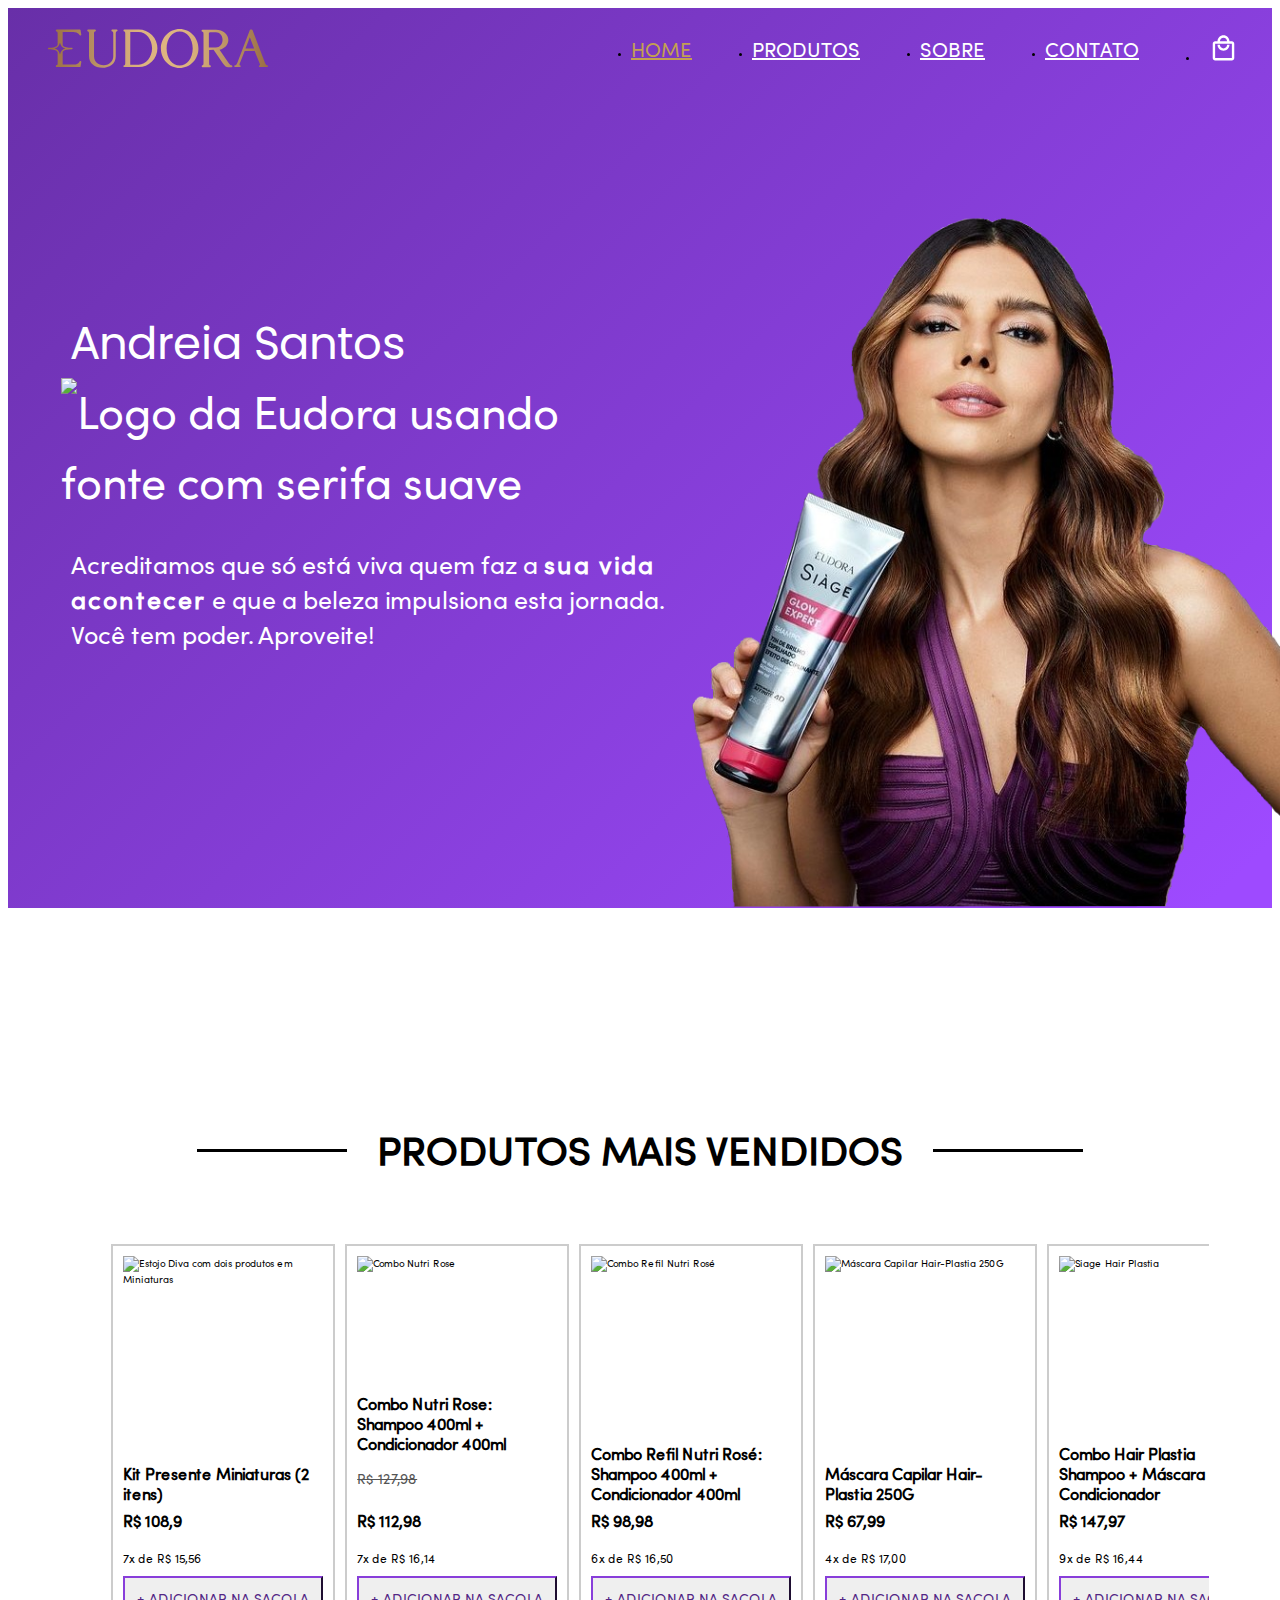
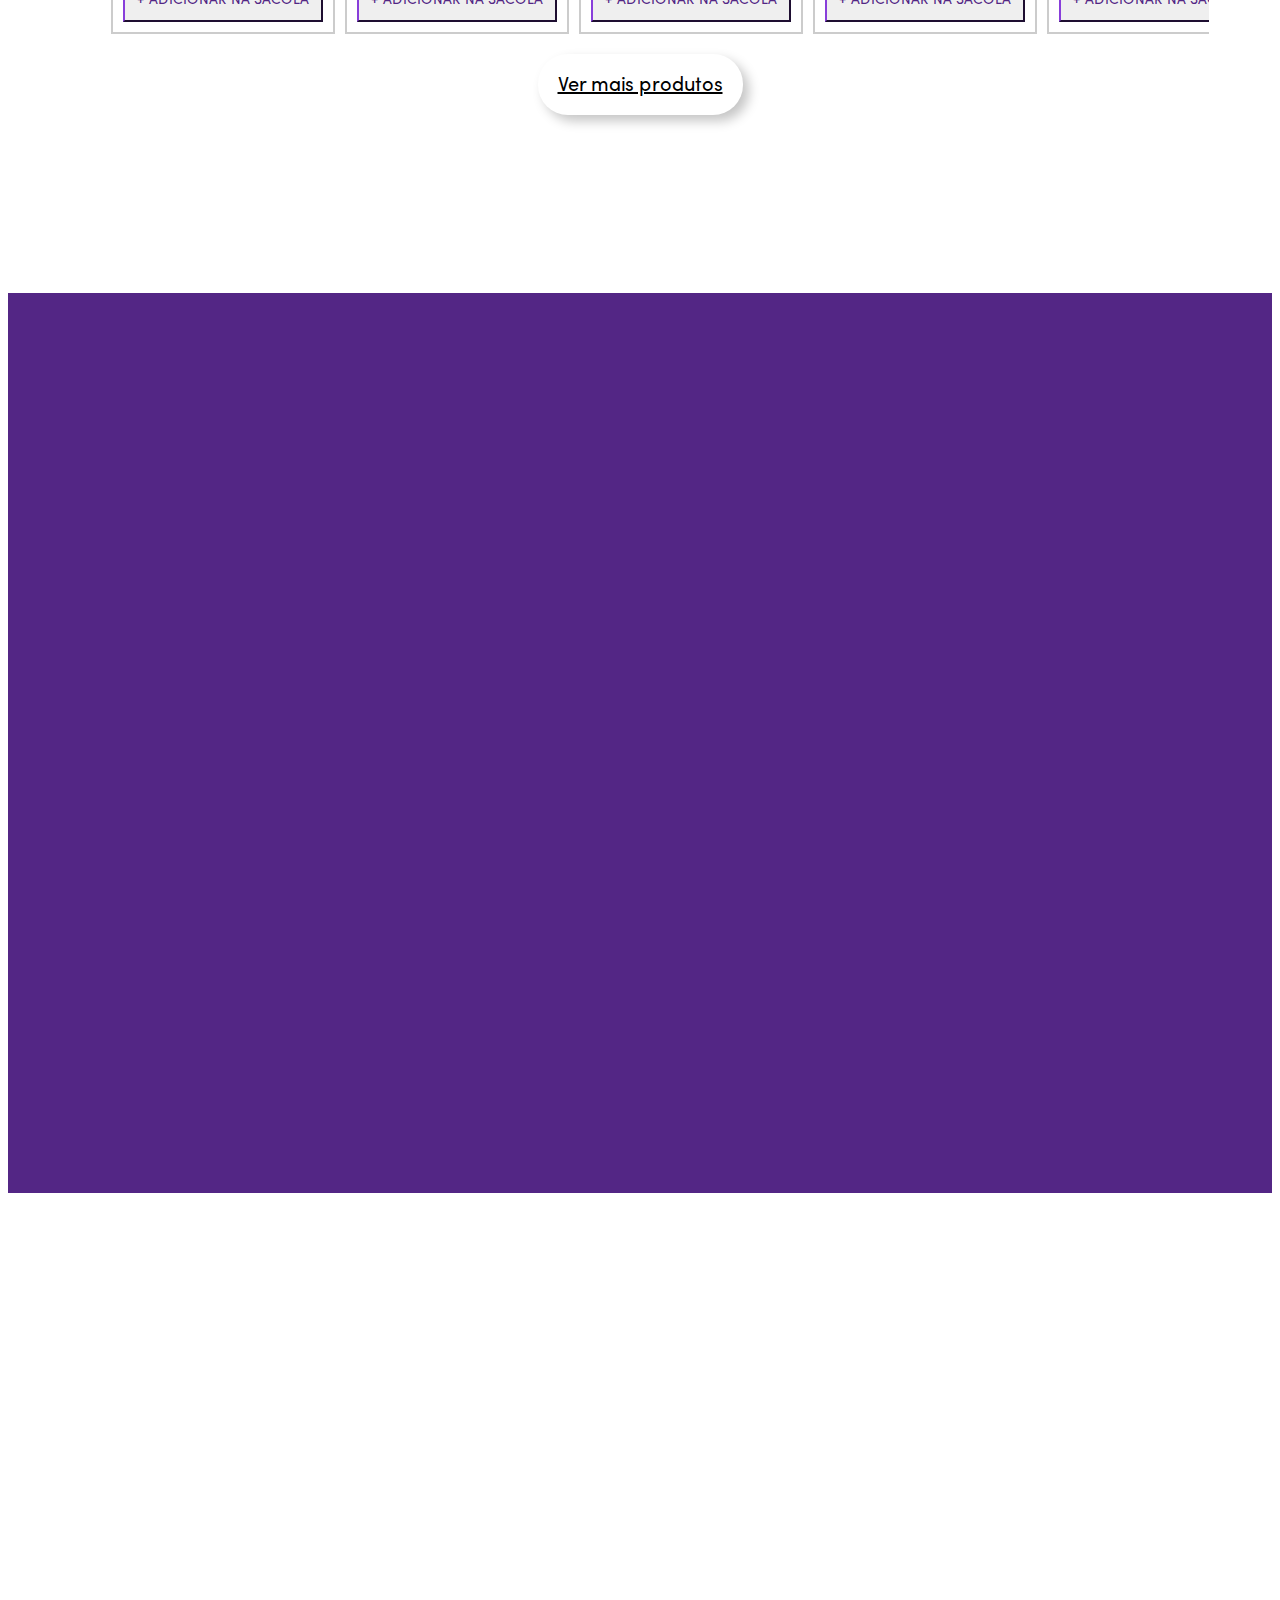
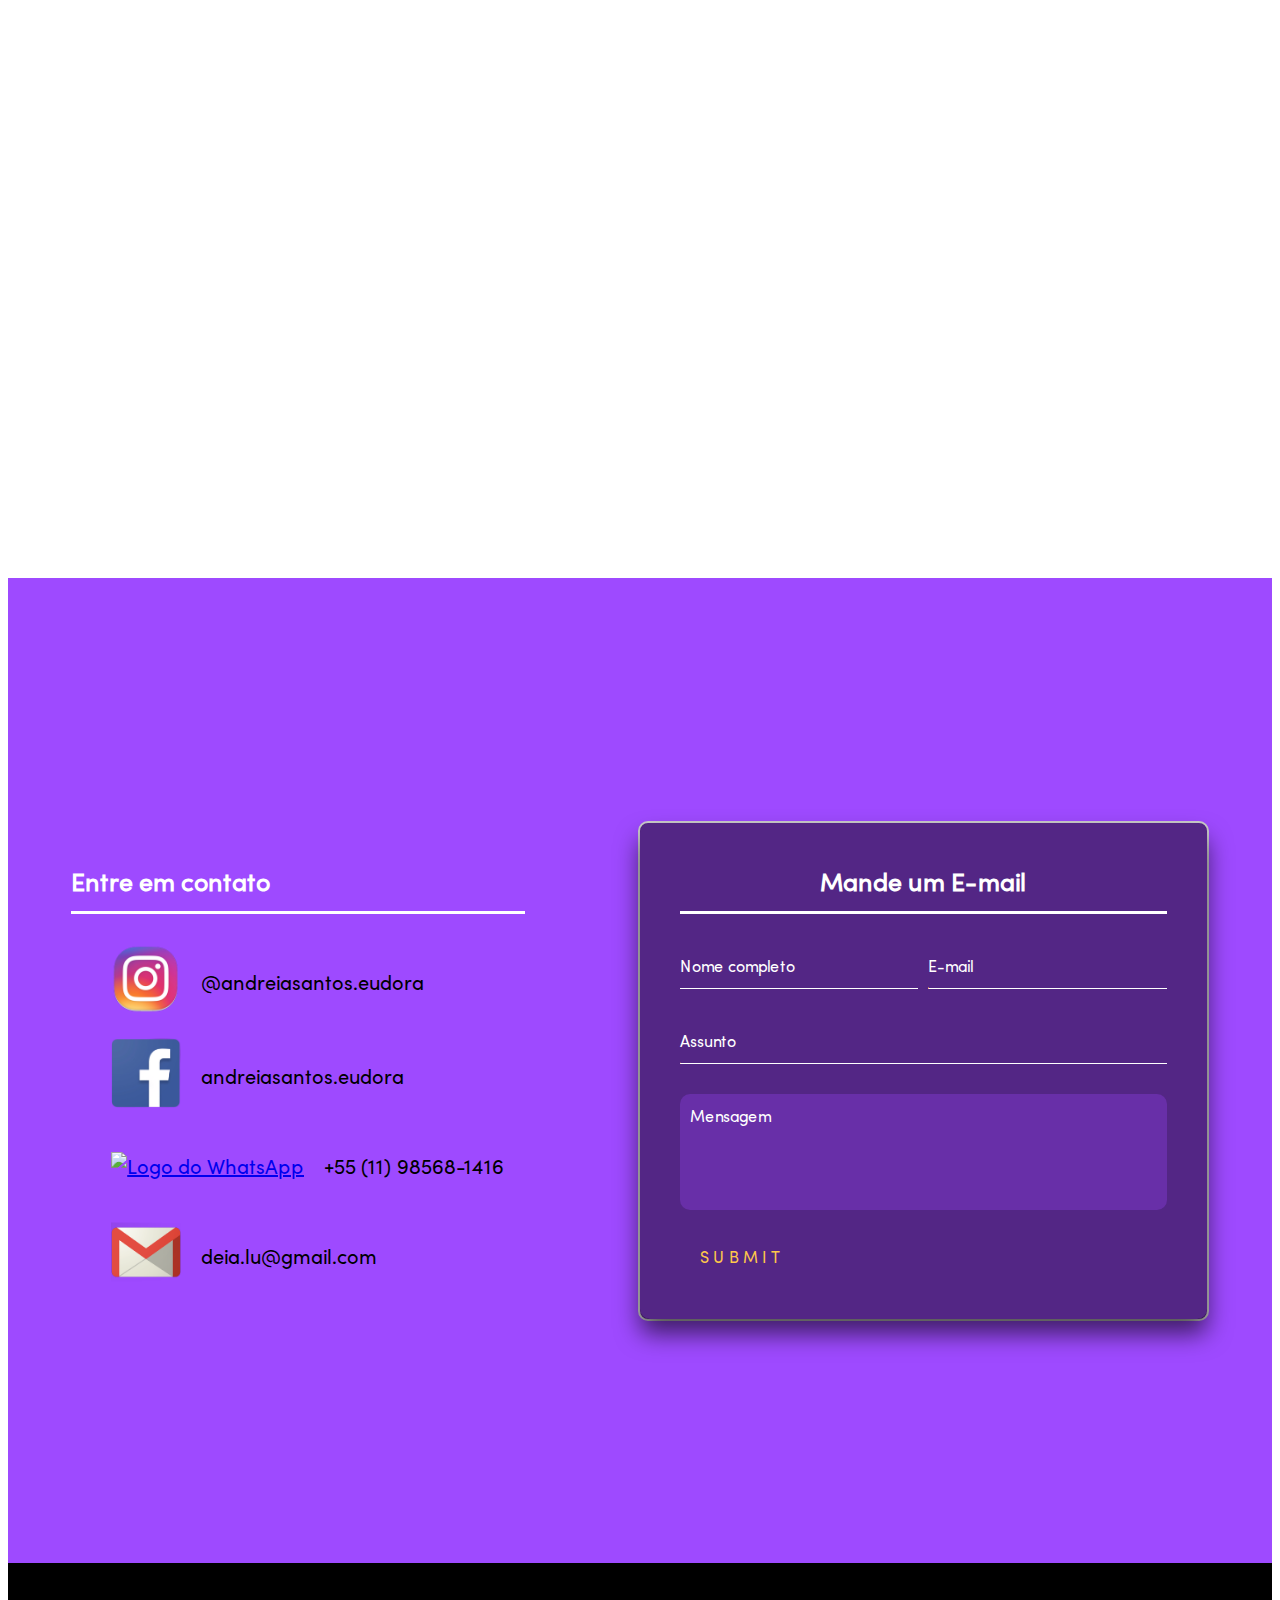
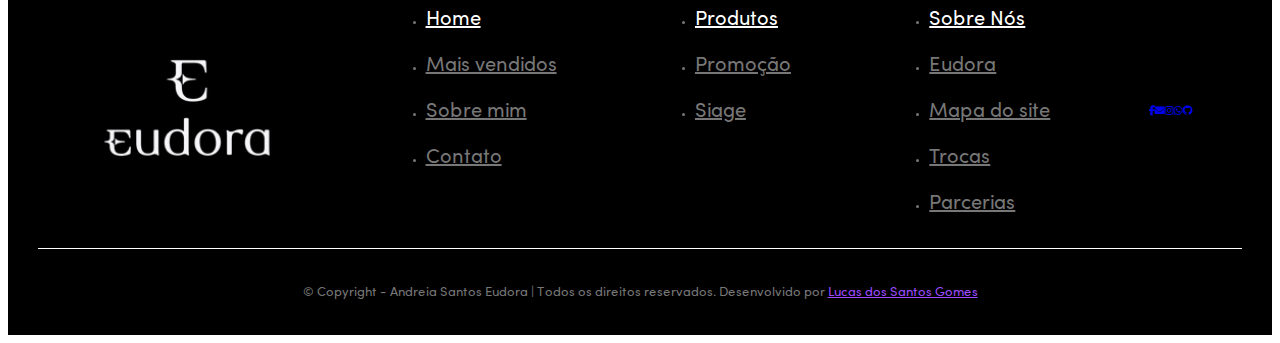
==== commit 62134fc8: "Colocando uma bag em svg para melhor imagem" ====
--- a/index.html
+++ b/index.html
@@ -4,7 +4,7 @@
   <meta charset="UTF-8">
   <meta http-equiv="X-UA-Compatible" content="IE=edge">
   <meta name="viewport" content="width=device-width, initial-scale=1.0">
-  <meta name="description" content="Site de venda de produtos da Eudora de uma revendedora afiliada">
+  <meta name="description" content="Site de venda de produtos da Eudora de Andreia Santos">
   <meta name="keywords" content="cosmeticos, eudora, beleza, promocao">
   <meta name="author" content="Lucas dos Santos Gomes">
   <link rel="shortcut icon" href="./src/img/logo/icon-eudora.png" type="image/x-icon">
@@ -12,6 +12,7 @@
   <link rel="stylesheet" href="./src/css/style.css" media="all">
   <link rel="stylesheet" href="./src/css/footer-icons.css" media="all">
   <link rel="stylesheet" href="https://cdnjs.cloudflare.com/ajax/libs/font-awesome/6.2.0/css/all.min.css" media="all">
+  <link href="https://unpkg.com/aos@2.3.1/dist/aos.css" rel="stylesheet">
   <title>Andreia Santos Eudora</title>
 </head>
 <body>
@@ -23,7 +24,7 @@
       <span class="menu-streak"></span>
     </label>
     <picture class="header_img-logo">
-      <a href="./index.html">
+      <a title="facebook" href="./index.html">
         <img src="./src/img/logo/logo-eudora1.svg" alt="Título do logo da marca Eudora usando fonte com serifa bruta" />
         <img src="./src/img/logo/icon-eudora.png" alt="Símbolo da Eudora" />
       </a>
@@ -43,7 +44,9 @@
           <a href="#contact">Contato</a>
         </li>
         <li class="header_nav_list_item" id="img-bag">
-          <img id="bag" src="./src/img/bag.webp" alt="Ícone preto de sacola de compras" />
+          <svg id="bag" class="icon-bag-full" width="23" height="26" viewBox="0 0 24 29" fill="#FFF" xmlns="http://www.w3.org/2000/svg">
+            <path d="M21.3333 6.99967H18.6667C18.6667 3.31967 15.68 0.333008 12 0.333008C8.32 0.333008 5.33333 3.31967 5.33333 6.99967H2.66667C1.2 6.99967 0 8.19967 0 9.66634V25.6663C0 27.133 1.2 28.333 2.66667 28.333H21.3333C22.8 28.333 24 27.133 24 25.6663V9.66634C24 8.19967 22.8 6.99967 21.3333 6.99967ZM12 2.99967C14.2133 2.99967 16 4.78634 16 6.99967H8C8 4.78634 9.78667 2.99967 12 2.99967ZM21.3333 25.6663H2.66667V9.66634H21.3333V25.6663ZM12 14.9997C9.78667 14.9997 8 13.213 8 10.9997H5.33333C5.33333 14.6797 8.32 17.6663 12 17.6663C15.68 17.6663 18.6667 14.6797 18.6667 10.9997H16C16 13.213 14.2133 14.9997 12 14.9997Z" fill-rule="nonzero"></path>
+          </svg>
           <div class="bag-modal">
             <div class="bag-modal_container">
               <ul class="bag-modal_list"></ul>
@@ -117,10 +120,10 @@
       <a name="about-me"></a>
       <div class="container">
         <section class="about-me_container sections-container">
-          <div class="about-me_image-container">
+          <div class="about-me_image-container" data-aos="fade-up" data-aos-anchor-placement="top-bottom" data-aos-duration="1500">
             <img class="about-me_image" src="./src/img/perfil-andreia.png" alt="Foto de perfil da Andreia com fundo lilás arredondado">
           </div>
-          <div class="about-me_text-container">
+          <div class="about-me_text-container" data-aos="fade-up" data-aos-anchor-placement="top-bottom" data-aos-duration="1500" data-aos-delay="300">
             <h3 class="about-me_title">Sobre mim</h3>
             <div class="about-me_text-box">
               <p class="about-me_text">Meu nome é Andreia e sou representante Eudora há 5 anos e nosso propósito é destacar sua beleza, despertar sua autoestima e incentivar o seu autocuidado através dos nossos produtos.</p>
@@ -200,7 +203,7 @@
                     <label for="text-area">Mensagem</label>
                   </div>
 
-                  <button href="#" class="contact-form_button">
+                  <button type="submit" class="contact-form_button">
                     <span></span>
                     <span></span>
                     <span></span>
@@ -254,19 +257,19 @@
       <nav class="footer_about-links footer-content-itens">
         <ul>
           <li class="footer_first-link">
-            <a href="./about-me.html">Sobre Nós</a>
-          </li>
-          <li>
-            <a href="./about-me.html">Eudora</a>
-          </li>
-          <li>
-            <a href="./about-me.html">Mapa do site</a>
-          </li>
-          <li>
-            <a href="./about-me.html">Trocas</a>
-          </li>
-          <li>
-            <a href="./about-me.html">Parcerias</a>
+            <a href="./about.html">Sobre Nós</a>
+          </li>
+          <li>
+            <a href="./about.html">Eudora</a>
+          </li>
+          <li>
+            <a href="./about.html">Mapa do site</a>
+          </li>
+          <li>
+            <a href="./about.html">Trocas</a>
+          </li>
+          <li>
+            <a href="./about.html">Parcerias</a>
           </li>
         </ul>
       </nav>
@@ -314,6 +317,10 @@
     <script src="./src/js/index.js" type="module"></script>
     <script src="./src/js/header.js" type="module"></script>
     <script src="./src/js/valid-input.js"></script>
+    <script src="https://unpkg.com/aos@2.3.1/dist/aos.js"></script>
+    <script>
+      AOS.init();
+    </script>
   </div>
 </body>
 </html>--- a/src/css/style.css
+++ b/src/css/style.css
@@ -248,12 +248,12 @@
 
 #img-bag:hover #bag {
   display: inline-block;
-  filter: brightness(0);
+  fill: #000;
   transition: .2s;
 }
 
 #bag {
-  filter: brightness(10);
+  fill: #FFF;
   transition: .4s;
 }
 
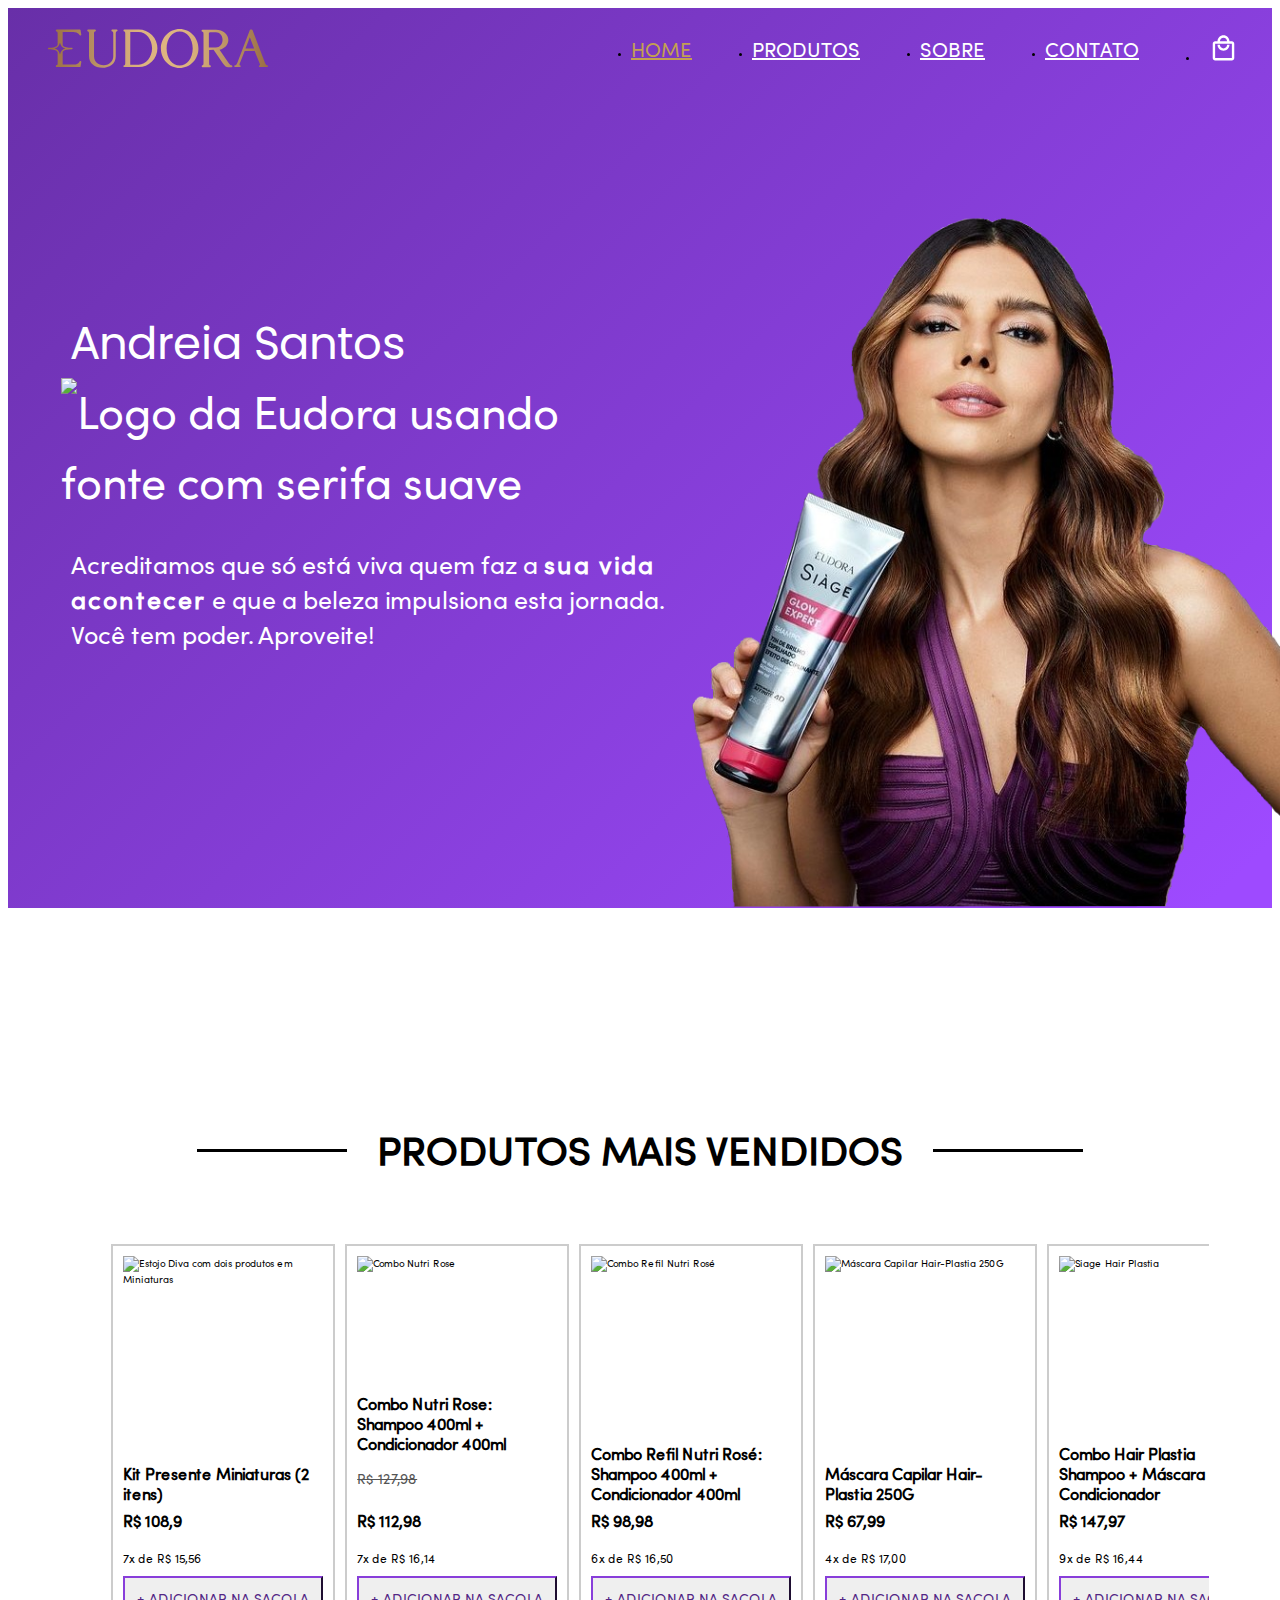
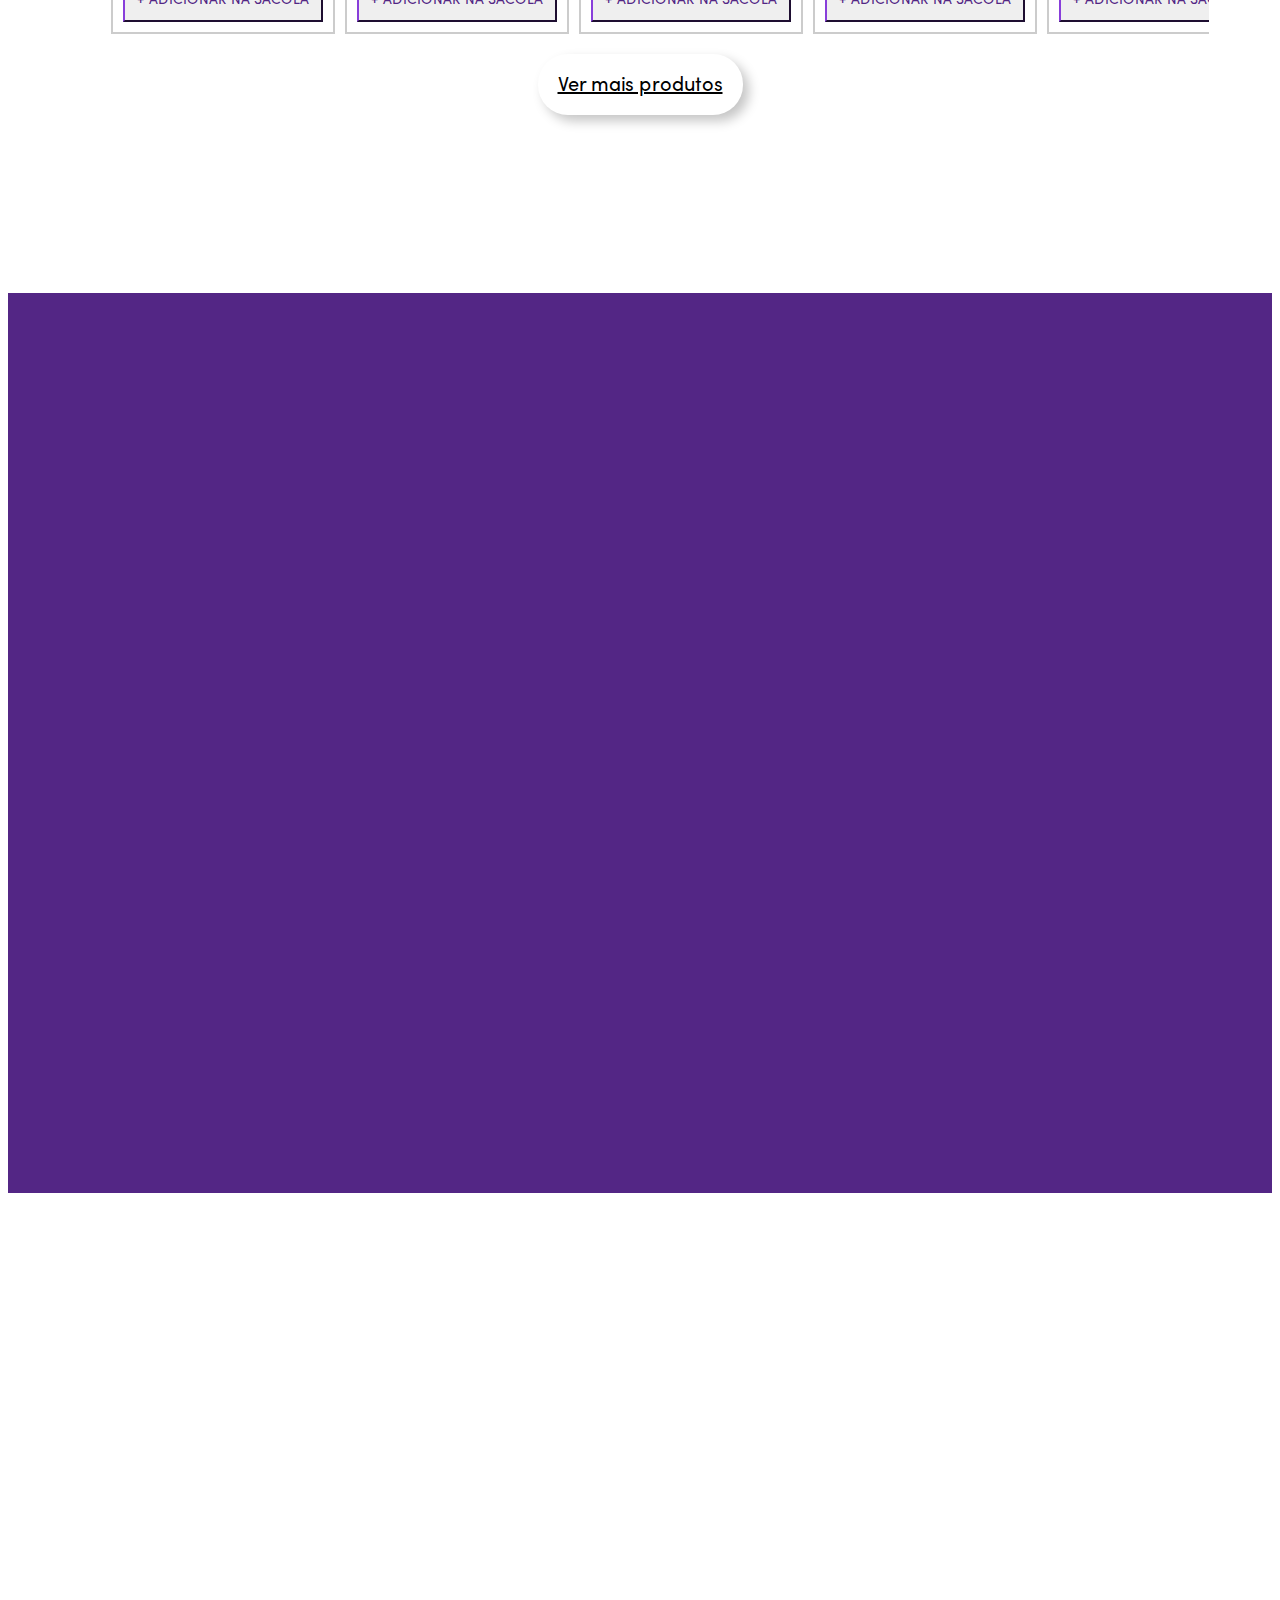
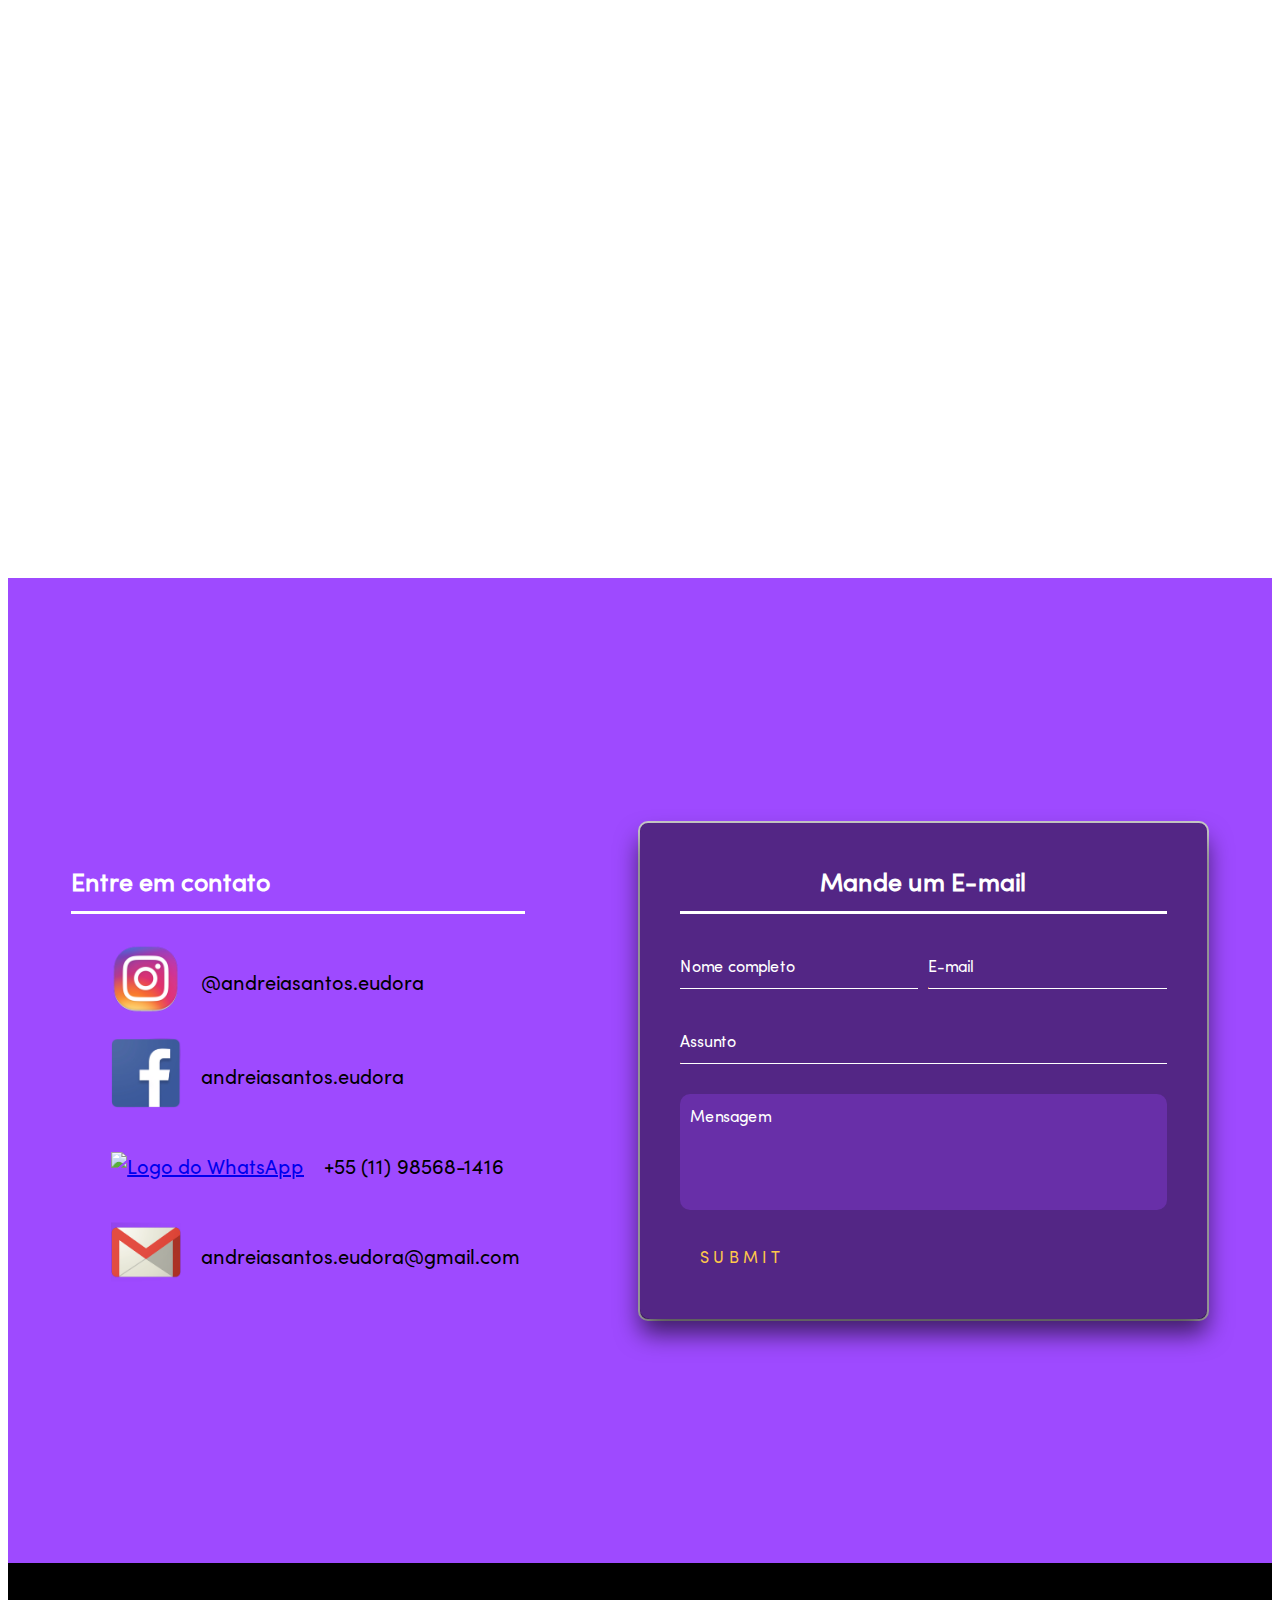
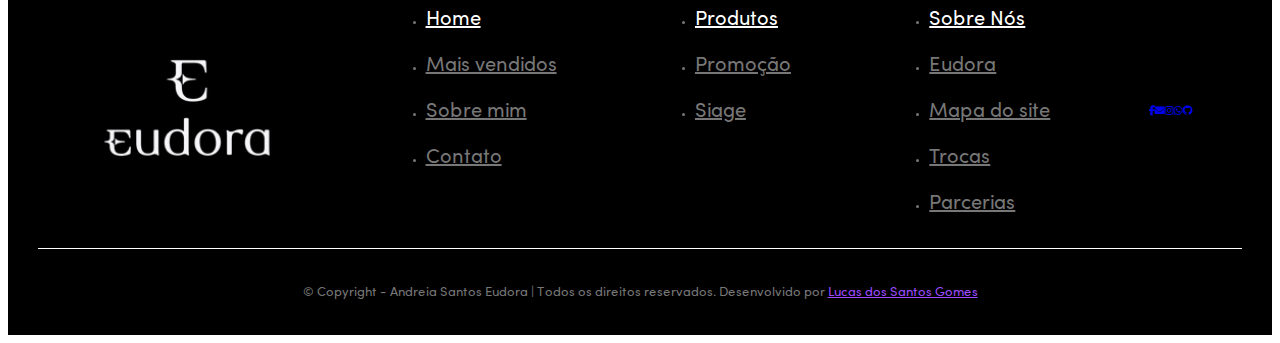
==== commit 05dd9cbf: "Colocando e-mail da Eudora na lista de contatos" ====
--- a/index.html
+++ b/index.html
@@ -24,7 +24,7 @@
       <span class="menu-streak"></span>
     </label>
     <picture class="header_img-logo">
-      <a title="facebook" href="./index.html">
+      <a href="./index.html">
         <img src="./src/img/logo/logo-eudora1.svg" alt="Título do logo da marca Eudora usando fonte com serifa bruta" />
         <img src="./src/img/logo/icon-eudora.png" alt="Símbolo da Eudora" />
       </a>
@@ -165,7 +165,7 @@
                   <a href="mailto:andreiasantos.eudora@gmail.com" target="_blank">
                     <img src="./src/img/icons/icon-gmail.png" alt="Logo do Gmail">
                   </a>
-                  <p>deia.lu@gmail.com</p>
+                  <p>andreiasantos.eudora@gmail.com</p>
                 </li>
               </ul>
             </div>
@@ -278,31 +278,31 @@
            <div class="tooltip">
               Facebook
            </div>
-           <a href="https://www.facebook.com/andreiasantos.eudora" target="_blank"><i class="fab fa-facebook-f"></i></a>
+           <a title="Facebook" href="https://www.facebook.com/andreiasantos.eudora" target="_blank"><i class="fab fa-facebook-f"></i></a>
         </div>
         <div class="icon gmail">
            <div class="tooltip">
               Gmail
            </div>
-           <a href="mailto:andreiasantos.eudora@gmail.com" target="_blank"><i class="fa-solid fa-envelope"></i></a>
+           <a title="E-mail" href="mailto:andreiasantos.eudora@gmail.com" target="_blank"><i class="fa-solid fa-envelope"></i></a>
         </div>
         <div class="icon instagram">
            <div class="tooltip">
               Instagram
            </div>
-           <a href="https://www.instagram.com/andreiasantos.eudora/" target="_blank"><i class="fab fa-instagram"></i></a>
+           <a title="Instagram" href="https://www.instagram.com/andreiasantos.eudora/" target="_blank"><i class="fab fa-instagram"></i></a>
         </div>
         <div class="icon whatsapp">
            <div class="tooltip">
               WhatsApp
            </div>
-           <a href="https://api.whatsapp.com/send?phone=5511985681416&text=Olá, desejo fazer um pedido de produtos!" target="_blank"><i class="fab fa-whatsapp"></i></a>
+           <a title="WhatsApp" href="https://api.whatsapp.com/send?phone=5511985681416&text=Olá, desejo fazer um pedido de produtos!" target="_blank"><i class="fab fa-whatsapp"></i></a>
         </div>
         <div class="icon github">
            <div class="tooltip">
               Github
            </div>
-           <a href="https://github.com/lucas-dos-santos-gomes/andreia-santos-eudora" target="_blank"><i class="fab fa-github"></i></a>
+           <a title="GitHub" href="https://github.com/lucas-dos-santos-gomes/andreia-santos-eudora" target="_blank"><i class="fab fa-github"></i></a>
         </div>
      </div>
     </div>
